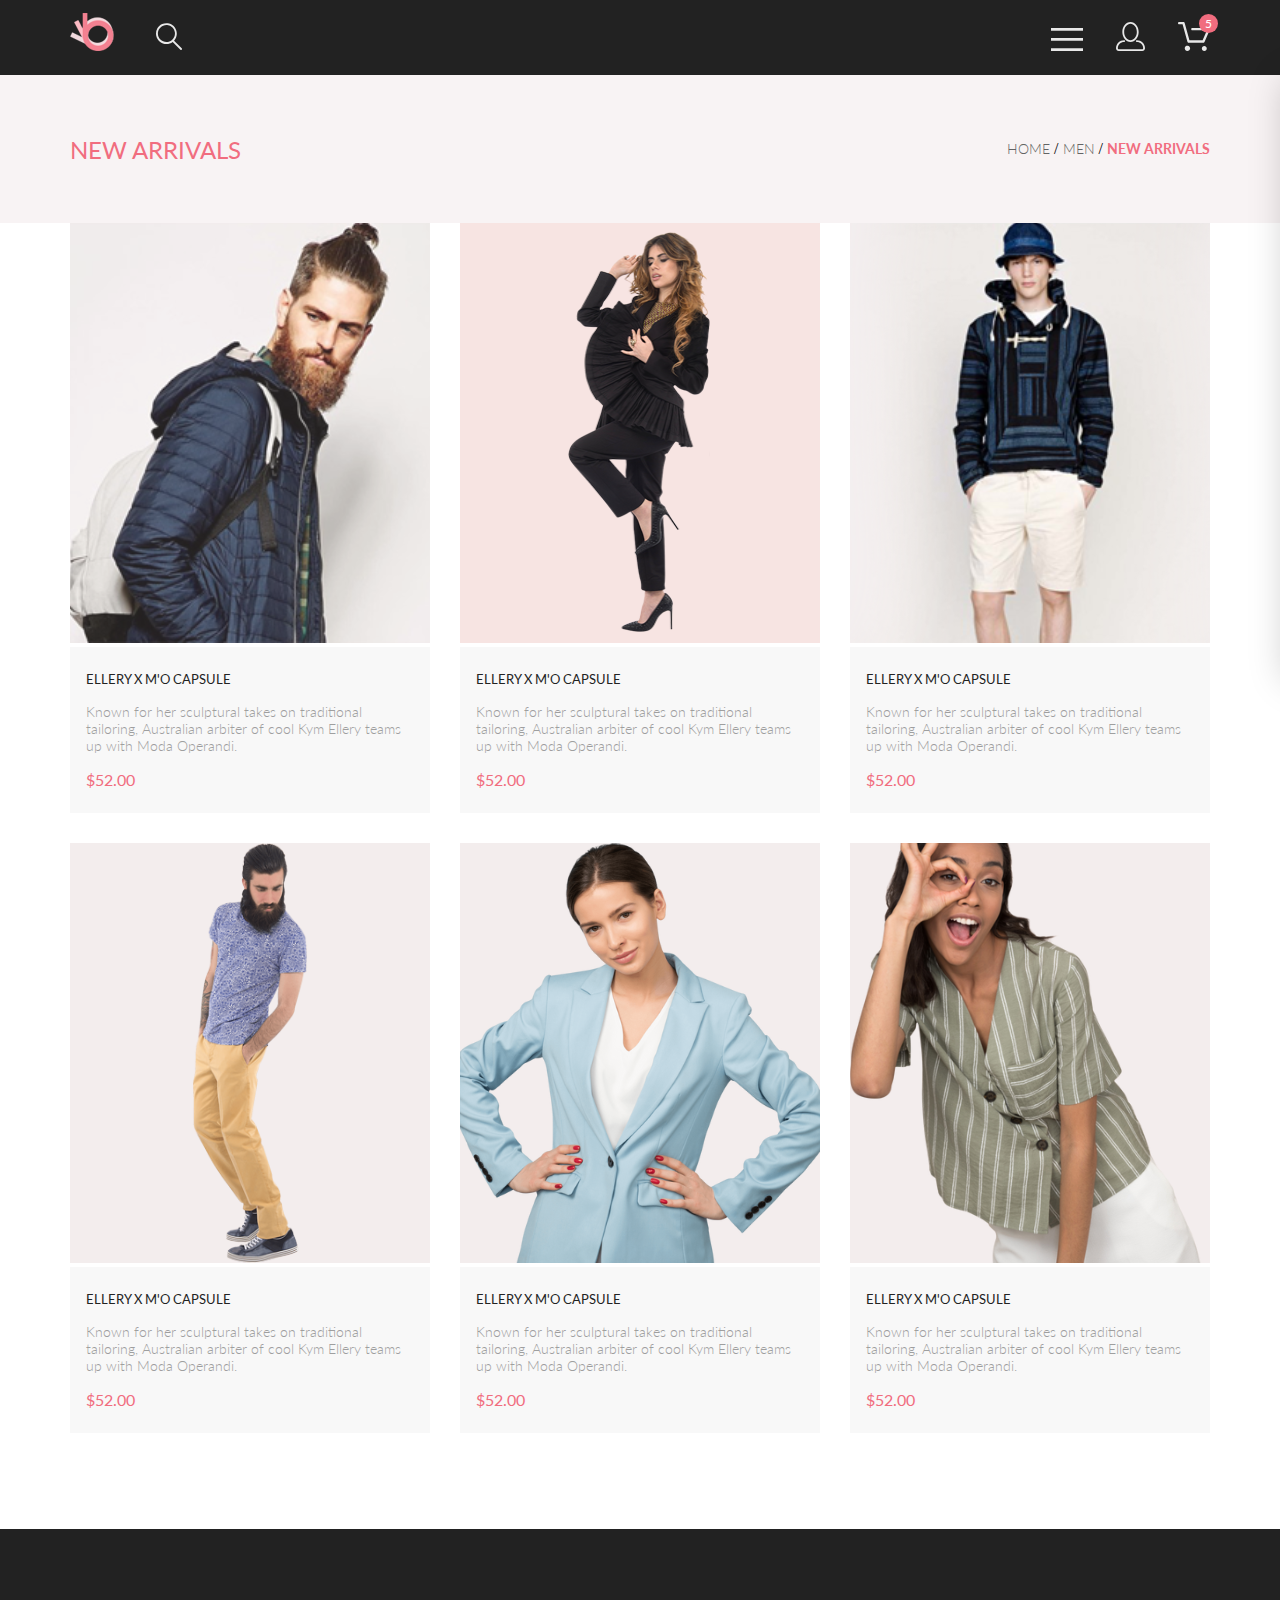
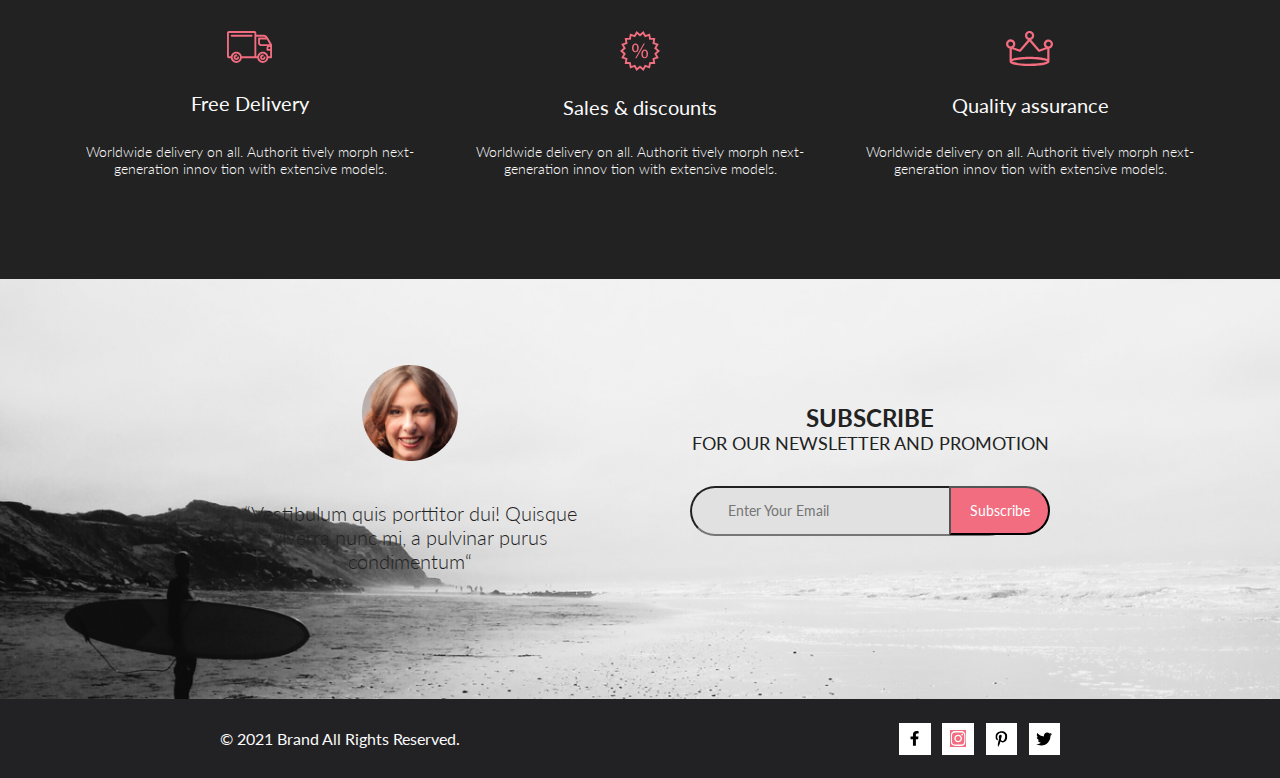
==== catalog.html @ 19904fae "Add catalog.html start" ====
<!DOCTYPE html>
<html lang="en">
<head>
    <link rel="preconnect" href="https://fonts.googleapis.com">
    <link rel="preconnect" href="https://fonts.gstatic.com" crossorigin>
    <link href="https://fonts.googleapis.com/css2?family=Lato:wght@300;400;700;900&display=swap" rel="stylesheet">
    <meta charset="UTF-8">
    <meta http-equiv="X-UA-Compatible" content="IE=edge">
    <meta name="viewport" content="width=device-width, initial-scale=1.0">
    <title>Welcome</title>
    <link rel="stylesheet" href="style.css">
</head>
<body>
    <div class="box-content">
        <header class="header center">
            <div class="header__left">
                <a href="index.html"><img src="img/logo.png" alt="logo"></a>
                <a href="#"><img src="img/search.svg" alt="search"></a>
            </div>
            <nav class="header__right">
                <label for="header__check"><img src="img/menu.svg" alt="menu"></label>
                <input type="checkbox" checked name="" id="header__check">
                <nav class="nav">
                        <h3 class="nav__heading">MENU</h3>
                        <div class="nav__box">
                            <div class="nav__item">
                                <a href="catalog.html" class="nav__title">MAN</a>
                                <ul class="nav__list">
                                    <li class="nav__li"><a class="nav__link" href="#">Accessories</a></li>
                                    <li class="nav__li"><a class="nav__link" href="#">Bags</a></li>
                                    <li class="nav__li"><a class="nav__link" href="#">Denim</a></li>
                                    <li class="nav__li"><a class="nav__link" href="#">T-Shirts</a></li>
                                </ul>
                            </div>
                            <div class="nav__item">
                                <a href="catalog.html" class="nav__title">WOMAN</a>
                                <ul class="nav__list">
                                    <li class="nav__li"><a class="nav__link" href="#">Accessories</a></li>
                                    <li class="nav__li"><a class="nav__link" href="#">Jackets & Coats</a></li>
                                    <li class="nav__li"><a class="nav__link" href="#">Polos</a></li>
                                    <li class="nav__li"><a class="nav__link" href="#">T-Shirts</a></li>
                                    <li class="nav__li"><a class="nav__link" href="#">Shirts</a></li>
                                </ul>
                            </div>
                            <div class="nav__item">
                                <a href="catalog.html" class="nav__title">KIDS</a>
                                <ul class="nav__list">
                                    <li class="nav__li"><a class="nav__link" href="#">Accessories</a></li>
                                    <li class="nav__li"><a class="nav__link" href="#">Bags</a></li>
                                    <li class="nav__li"><a class="nav__link" href="#">Denim</a></li>
                                    <li class="nav__li"><a class="nav__link" href="#">T-Shirts</a></li>
                                    <li class="nav__li"><a class="nav__link" href="#">Bags</a></li>
                                </ul>
                            </div>
                        </div>
                </nav>
                <a class="header__link-site" href="#"><img src="img/reg.svg" alt="reg"></a>
                <div class="trash">
                    <a class="header__link-site trash" href="#"><img src="img/cart.svg" alt="cart">
                    </a>
                    <div class="trash_enum">
                        <p class="trash_number">5</p>
                    </div>
                </div>
            </nav>
        </header>
        <section class="top_head center">
            <h2 class="top_head_heading">NEW ARRIVALS</h2>
            <nav class="top_head_nav">
                <a href="#" class="top_head_link">HOME</a> /
                <a href="#" class="top_head_link">MEN</a> /
                <a href="#" class="top_head_link top_head_link_site">NEW ARRIVALS</a>
            </nav>
        </section>
        <section class="product-box center">
            <div class="product-box__content">
                <div class="product">
                    <img class="product__img" src="img/product1.svg" alt="">
                    <div class="product__content">
                        <a href="product.html" class="product__heading">ELLERY X M'O CAPSULE</a>
                        <p class="product__text">Known for her sculptural takes on traditional tailoring, Australian
                            arbiter
                            of cool Kym Ellery teams up with Moda Operandi.</p>
                        <p class="product__price">$52.00</p>
                    </div>
                    <a href="#" class="product__add"><svg width="27" height="25" viewBox="0 0 27 25" fill="none"
                            xmlns="http://www.w3.org/2000/svg">
                            <path
                                d="M21.9509 23.2667H21.8386C21.2294 23.2667 20.7177 22.7671 20.6735 22.1294C20.629 21.4607 21.1175 20.8785 21.7626 20.8346C21.788 20.8329 21.8145 20.832 21.8405 20.832C22.4575 20.832 22.9743 21.3219 23.0201 21.9487C23.0319 22.1971 22.9914 22.5514 22.736 22.8439L22.73 22.8507L22.7242 22.8575C22.5275 23.0912 22.2607 23.2321 21.9509 23.2667ZM8.21887 23.2604C7.5683 23.2604 7.03906 22.7174 7.03906 22.05C7.03906 21.3832 7.5683 20.8406 8.21887 20.8406C8.86945 20.8406 9.39868 21.3832 9.39868 22.05C9.39868 22.7174 8.86945 23.2604 8.21887 23.2604Z"
                                fill="white" />
                            <path
                                d="M21.876 22.2662C21.921 22.2549 21.9423 22.2339 21.96 22.2129C21.9678 22.2037 21.9756 22.1946 21.9835 22.1855C22.02 22.1438 22.0233 22.0553 22.0224 22.0105C22.0092 21.9044 21.9185 21.8315 21.8412 21.8315C21.8375 21.8315 21.8336 21.8317 21.8312 21.8318C21.7531 21.8372 21.6653 21.9409 21.6719 22.0625C21.6813 22.1793 21.7675 22.2662 21.8392 22.2662H21.876ZM8.21954 22.2599C8.31873 22.2599 8.39935 22.1655 8.39935 22.0496C8.39935 21.9341 8.31873 21.8401 8.21954 21.8401C8.12042 21.8401 8.03973 21.9341 8.03973 22.0496C8.03973 22.1655 8.12042 22.2599 8.21954 22.2599ZM21.9995 24.2662C21.9517 24.2662 21.8878 24.2662 21.8392 24.2662C20.7017 24.2662 19.7567 23.3545 19.6765 22.198C19.5964 20.9929 20.4937 19.9183 21.6953 19.8364C21.7441 19.8331 21.7928 19.8315 21.8412 19.8315C22.9799 19.8315 23.9413 20.7324 24.019 21.8884C24.0505 22.4915 23.8741 23.0612 23.4898 23.5012C23.1055 23.9575 22.5764 24.2177 21.9995 24.2662ZM8.21954 24.2599C7.01532 24.2599 6.03973 23.2709 6.03973 22.0496C6.03973 20.8291 7.01532 19.8401 8.21954 19.8401C9.42371 19.8401 10.3994 20.8291 10.3994 22.0496C10.3994 23.2709 9.42371 24.2599 8.21954 24.2599ZM21.1984 17.3938H9.13306C8.70013 17.3938 8.31586 17.1005 8.20331 16.6775L4.27753 2.24768H1.52173C0.993408 2.24768 0.560547 1.80859 0.560547 1.27039C0.560547 0.733032 0.993408 0.292969 1.52173 0.292969H4.99933C5.43134 0.292969 5.81561 0.586304 5.9281 1.01025L9.85394 15.4391H20.5576L24.1144 7.13379H12.2578C11.7286 7.13379 11.2957 6.69373 11.2957 6.15649C11.2957 5.61914 11.7286 5.17908 12.2578 5.17908H25.5886C25.9091 5.17908 26.2141 5.34192 26.3896 5.61914C26.566 5.89539 26.5984 6.23743 26.4697 6.547L22.0795 16.807C21.9193 17.1653 21.5827 17.3938 21.1984 17.3938Z"
                                fill="white" />
                            <path
                                d="M21.876 22.2662C21.921 22.2549 21.9423 22.2339 21.96 22.2129C21.9678 22.2037 21.9756 22.1946 21.9835 22.1855C22.02 22.1438 22.0233 22.0553 22.0224 22.0105C22.0092 21.9044 21.9185 21.8315 21.8412 21.8315C21.8375 21.8315 21.8336 21.8317 21.8312 21.8318C21.7531 21.8372 21.6653 21.9409 21.6719 22.0625C21.6813 22.1793 21.7675 22.2662 21.8392 22.2662H21.876ZM8.21954 22.2599C8.31873 22.2599 8.39935 22.1655 8.39935 22.0496C8.39935 21.9341 8.31873 21.8401 8.21954 21.8401C8.12042 21.8401 8.03973 21.9341 8.03973 22.0496C8.03973 22.1655 8.12042 22.2599 8.21954 22.2599ZM21.9995 24.2662C21.9517 24.2662 21.8878 24.2662 21.8392 24.2662C20.7017 24.2662 19.7567 23.3545 19.6765 22.198C19.5964 20.9929 20.4937 19.9183 21.6953 19.8364C21.7441 19.8331 21.7928 19.8315 21.8412 19.8315C22.9799 19.8315 23.9413 20.7324 24.019 21.8884C24.0505 22.4915 23.8741 23.0612 23.4898 23.5012C23.1055 23.9575 22.5764 24.2177 21.9995 24.2662ZM8.21954 24.2599C7.01532 24.2599 6.03973 23.2709 6.03973 22.0496C6.03973 20.8291 7.01532 19.8401 8.21954 19.8401C9.42371 19.8401 10.3994 20.8291 10.3994 22.0496C10.3994 23.2709 9.42371 24.2599 8.21954 24.2599ZM21.1984 17.3938H9.13306C8.70013 17.3938 8.31586 17.1005 8.20331 16.6775L4.27753 2.24768H1.52173C0.993408 2.24768 0.560547 1.80859 0.560547 1.27039C0.560547 0.733032 0.993408 0.292969 1.52173 0.292969H4.99933C5.43134 0.292969 5.81561 0.586304 5.9281 1.01025L9.85394 15.4391H20.5576L24.1144 7.13379H12.2578C11.7286 7.13379 11.2957 6.69373 11.2957 6.15649C11.2957 5.61914 11.7286 5.17908 12.2578 5.17908H25.5886C25.9091 5.17908 26.2141 5.34192 26.3896 5.61914C26.566 5.89539 26.5984 6.23743 26.4697 6.547L22.0795 16.807C21.9193 17.1653 21.5827 17.3938 21.1984 17.3938Z"
                                fill="white" />
                        </svg>
                        Add to Cart</a>
                </div>
                <div class="product">
                    <img class="product__img" src="img/product2.svg" alt="">
                    <div class="product__content">
                        <a href="product.html" class="product__heading">ELLERY X M'O CAPSULE</a>
                        <p class="product__text">Known for her sculptural takes on traditional tailoring, Australian
                            arbiter
                            of cool Kym Ellery teams up with Moda Operandi.</p>
                        <p class="product__price">$52.00</p>
                    </div>
                    <a href="#" class="product__add"><svg width="27" height="25" viewBox="0 0 27 25" fill="none"
                            xmlns="http://www.w3.org/2000/svg">
                            <path
                                d="M21.9509 23.2667H21.8386C21.2294 23.2667 20.7177 22.7671 20.6735 22.1294C20.629 21.4607 21.1175 20.8785 21.7626 20.8346C21.788 20.8329 21.8145 20.832 21.8405 20.832C22.4575 20.832 22.9743 21.3219 23.0201 21.9487C23.0319 22.1971 22.9914 22.5514 22.736 22.8439L22.73 22.8507L22.7242 22.8575C22.5275 23.0912 22.2607 23.2321 21.9509 23.2667ZM8.21887 23.2604C7.5683 23.2604 7.03906 22.7174 7.03906 22.05C7.03906 21.3832 7.5683 20.8406 8.21887 20.8406C8.86945 20.8406 9.39868 21.3832 9.39868 22.05C9.39868 22.7174 8.86945 23.2604 8.21887 23.2604Z"
                                fill="white" />
                            <path
                                d="M21.876 22.2662C21.921 22.2549 21.9423 22.2339 21.96 22.2129C21.9678 22.2037 21.9756 22.1946 21.9835 22.1855C22.02 22.1438 22.0233 22.0553 22.0224 22.0105C22.0092 21.9044 21.9185 21.8315 21.8412 21.8315C21.8375 21.8315 21.8336 21.8317 21.8312 21.8318C21.7531 21.8372 21.6653 21.9409 21.6719 22.0625C21.6813 22.1793 21.7675 22.2662 21.8392 22.2662H21.876ZM8.21954 22.2599C8.31873 22.2599 8.39935 22.1655 8.39935 22.0496C8.39935 21.9341 8.31873 21.8401 8.21954 21.8401C8.12042 21.8401 8.03973 21.9341 8.03973 22.0496C8.03973 22.1655 8.12042 22.2599 8.21954 22.2599ZM21.9995 24.2662C21.9517 24.2662 21.8878 24.2662 21.8392 24.2662C20.7017 24.2662 19.7567 23.3545 19.6765 22.198C19.5964 20.9929 20.4937 19.9183 21.6953 19.8364C21.7441 19.8331 21.7928 19.8315 21.8412 19.8315C22.9799 19.8315 23.9413 20.7324 24.019 21.8884C24.0505 22.4915 23.8741 23.0612 23.4898 23.5012C23.1055 23.9575 22.5764 24.2177 21.9995 24.2662ZM8.21954 24.2599C7.01532 24.2599 6.03973 23.2709 6.03973 22.0496C6.03973 20.8291 7.01532 19.8401 8.21954 19.8401C9.42371 19.8401 10.3994 20.8291 10.3994 22.0496C10.3994 23.2709 9.42371 24.2599 8.21954 24.2599ZM21.1984 17.3938H9.13306C8.70013 17.3938 8.31586 17.1005 8.20331 16.6775L4.27753 2.24768H1.52173C0.993408 2.24768 0.560547 1.80859 0.560547 1.27039C0.560547 0.733032 0.993408 0.292969 1.52173 0.292969H4.99933C5.43134 0.292969 5.81561 0.586304 5.9281 1.01025L9.85394 15.4391H20.5576L24.1144 7.13379H12.2578C11.7286 7.13379 11.2957 6.69373 11.2957 6.15649C11.2957 5.61914 11.7286 5.17908 12.2578 5.17908H25.5886C25.9091 5.17908 26.2141 5.34192 26.3896 5.61914C26.566 5.89539 26.5984 6.23743 26.4697 6.547L22.0795 16.807C21.9193 17.1653 21.5827 17.3938 21.1984 17.3938Z"
                                fill="white" />
                            <path
                                d="M21.876 22.2662C21.921 22.2549 21.9423 22.2339 21.96 22.2129C21.9678 22.2037 21.9756 22.1946 21.9835 22.1855C22.02 22.1438 22.0233 22.0553 22.0224 22.0105C22.0092 21.9044 21.9185 21.8315 21.8412 21.8315C21.8375 21.8315 21.8336 21.8317 21.8312 21.8318C21.7531 21.8372 21.6653 21.9409 21.6719 22.0625C21.6813 22.1793 21.7675 22.2662 21.8392 22.2662H21.876ZM8.21954 22.2599C8.31873 22.2599 8.39935 22.1655 8.39935 22.0496C8.39935 21.9341 8.31873 21.8401 8.21954 21.8401C8.12042 21.8401 8.03973 21.9341 8.03973 22.0496C8.03973 22.1655 8.12042 22.2599 8.21954 22.2599ZM21.9995 24.2662C21.9517 24.2662 21.8878 24.2662 21.8392 24.2662C20.7017 24.2662 19.7567 23.3545 19.6765 22.198C19.5964 20.9929 20.4937 19.9183 21.6953 19.8364C21.7441 19.8331 21.7928 19.8315 21.8412 19.8315C22.9799 19.8315 23.9413 20.7324 24.019 21.8884C24.0505 22.4915 23.8741 23.0612 23.4898 23.5012C23.1055 23.9575 22.5764 24.2177 21.9995 24.2662ZM8.21954 24.2599C7.01532 24.2599 6.03973 23.2709 6.03973 22.0496C6.03973 20.8291 7.01532 19.8401 8.21954 19.8401C9.42371 19.8401 10.3994 20.8291 10.3994 22.0496C10.3994 23.2709 9.42371 24.2599 8.21954 24.2599ZM21.1984 17.3938H9.13306C8.70013 17.3938 8.31586 17.1005 8.20331 16.6775L4.27753 2.24768H1.52173C0.993408 2.24768 0.560547 1.80859 0.560547 1.27039C0.560547 0.733032 0.993408 0.292969 1.52173 0.292969H4.99933C5.43134 0.292969 5.81561 0.586304 5.9281 1.01025L9.85394 15.4391H20.5576L24.1144 7.13379H12.2578C11.7286 7.13379 11.2957 6.69373 11.2957 6.15649C11.2957 5.61914 11.7286 5.17908 12.2578 5.17908H25.5886C25.9091 5.17908 26.2141 5.34192 26.3896 5.61914C26.566 5.89539 26.5984 6.23743 26.4697 6.547L22.0795 16.807C21.9193 17.1653 21.5827 17.3938 21.1984 17.3938Z"
                                fill="white" />
                        </svg>
                        Add to Cart</a>
                </div>
                <div class="product">
                    <img class="product__img" src="img/product3.svg" alt="">
                    <div class="product__content">
                        <a href="product.html" class="product__heading">ELLERY X M'O CAPSULE</a>
                        <p class="product__text">Known for her sculptural takes on traditional tailoring, Australian
                            arbiter
                            of cool Kym Ellery teams up with Moda Operandi.</p>
                        <p class="product__price">$52.00</p>
                    </div>
                    <a href="#" class="product__add"><svg width="27" height="25" viewBox="0 0 27 25" fill="none"
                            xmlns="http://www.w3.org/2000/svg">
                            <path
                                d="M21.9509 23.2667H21.8386C21.2294 23.2667 20.7177 22.7671 20.6735 22.1294C20.629 21.4607 21.1175 20.8785 21.7626 20.8346C21.788 20.8329 21.8145 20.832 21.8405 20.832C22.4575 20.832 22.9743 21.3219 23.0201 21.9487C23.0319 22.1971 22.9914 22.5514 22.736 22.8439L22.73 22.8507L22.7242 22.8575C22.5275 23.0912 22.2607 23.2321 21.9509 23.2667ZM8.21887 23.2604C7.5683 23.2604 7.03906 22.7174 7.03906 22.05C7.03906 21.3832 7.5683 20.8406 8.21887 20.8406C8.86945 20.8406 9.39868 21.3832 9.39868 22.05C9.39868 22.7174 8.86945 23.2604 8.21887 23.2604Z"
                                fill="white" />
                            <path
                                d="M21.876 22.2662C21.921 22.2549 21.9423 22.2339 21.96 22.2129C21.9678 22.2037 21.9756 22.1946 21.9835 22.1855C22.02 22.1438 22.0233 22.0553 22.0224 22.0105C22.0092 21.9044 21.9185 21.8315 21.8412 21.8315C21.8375 21.8315 21.8336 21.8317 21.8312 21.8318C21.7531 21.8372 21.6653 21.9409 21.6719 22.0625C21.6813 22.1793 21.7675 22.2662 21.8392 22.2662H21.876ZM8.21954 22.2599C8.31873 22.2599 8.39935 22.1655 8.39935 22.0496C8.39935 21.9341 8.31873 21.8401 8.21954 21.8401C8.12042 21.8401 8.03973 21.9341 8.03973 22.0496C8.03973 22.1655 8.12042 22.2599 8.21954 22.2599ZM21.9995 24.2662C21.9517 24.2662 21.8878 24.2662 21.8392 24.2662C20.7017 24.2662 19.7567 23.3545 19.6765 22.198C19.5964 20.9929 20.4937 19.9183 21.6953 19.8364C21.7441 19.8331 21.7928 19.8315 21.8412 19.8315C22.9799 19.8315 23.9413 20.7324 24.019 21.8884C24.0505 22.4915 23.8741 23.0612 23.4898 23.5012C23.1055 23.9575 22.5764 24.2177 21.9995 24.2662ZM8.21954 24.2599C7.01532 24.2599 6.03973 23.2709 6.03973 22.0496C6.03973 20.8291 7.01532 19.8401 8.21954 19.8401C9.42371 19.8401 10.3994 20.8291 10.3994 22.0496C10.3994 23.2709 9.42371 24.2599 8.21954 24.2599ZM21.1984 17.3938H9.13306C8.70013 17.3938 8.31586 17.1005 8.20331 16.6775L4.27753 2.24768H1.52173C0.993408 2.24768 0.560547 1.80859 0.560547 1.27039C0.560547 0.733032 0.993408 0.292969 1.52173 0.292969H4.99933C5.43134 0.292969 5.81561 0.586304 5.9281 1.01025L9.85394 15.4391H20.5576L24.1144 7.13379H12.2578C11.7286 7.13379 11.2957 6.69373 11.2957 6.15649C11.2957 5.61914 11.7286 5.17908 12.2578 5.17908H25.5886C25.9091 5.17908 26.2141 5.34192 26.3896 5.61914C26.566 5.89539 26.5984 6.23743 26.4697 6.547L22.0795 16.807C21.9193 17.1653 21.5827 17.3938 21.1984 17.3938Z"
                                fill="white" />
                            <path
                                d="M21.876 22.2662C21.921 22.2549 21.9423 22.2339 21.96 22.2129C21.9678 22.2037 21.9756 22.1946 21.9835 22.1855C22.02 22.1438 22.0233 22.0553 22.0224 22.0105C22.0092 21.9044 21.9185 21.8315 21.8412 21.8315C21.8375 21.8315 21.8336 21.8317 21.8312 21.8318C21.7531 21.8372 21.6653 21.9409 21.6719 22.0625C21.6813 22.1793 21.7675 22.2662 21.8392 22.2662H21.876ZM8.21954 22.2599C8.31873 22.2599 8.39935 22.1655 8.39935 22.0496C8.39935 21.9341 8.31873 21.8401 8.21954 21.8401C8.12042 21.8401 8.03973 21.9341 8.03973 22.0496C8.03973 22.1655 8.12042 22.2599 8.21954 22.2599ZM21.9995 24.2662C21.9517 24.2662 21.8878 24.2662 21.8392 24.2662C20.7017 24.2662 19.7567 23.3545 19.6765 22.198C19.5964 20.9929 20.4937 19.9183 21.6953 19.8364C21.7441 19.8331 21.7928 19.8315 21.8412 19.8315C22.9799 19.8315 23.9413 20.7324 24.019 21.8884C24.0505 22.4915 23.8741 23.0612 23.4898 23.5012C23.1055 23.9575 22.5764 24.2177 21.9995 24.2662ZM8.21954 24.2599C7.01532 24.2599 6.03973 23.2709 6.03973 22.0496C6.03973 20.8291 7.01532 19.8401 8.21954 19.8401C9.42371 19.8401 10.3994 20.8291 10.3994 22.0496C10.3994 23.2709 9.42371 24.2599 8.21954 24.2599ZM21.1984 17.3938H9.13306C8.70013 17.3938 8.31586 17.1005 8.20331 16.6775L4.27753 2.24768H1.52173C0.993408 2.24768 0.560547 1.80859 0.560547 1.27039C0.560547 0.733032 0.993408 0.292969 1.52173 0.292969H4.99933C5.43134 0.292969 5.81561 0.586304 5.9281 1.01025L9.85394 15.4391H20.5576L24.1144 7.13379H12.2578C11.7286 7.13379 11.2957 6.69373 11.2957 6.15649C11.2957 5.61914 11.7286 5.17908 12.2578 5.17908H25.5886C25.9091 5.17908 26.2141 5.34192 26.3896 5.61914C26.566 5.89539 26.5984 6.23743 26.4697 6.547L22.0795 16.807C21.9193 17.1653 21.5827 17.3938 21.1984 17.3938Z"
                                fill="white" />
                        </svg>
                        Add to Cart</a>
                </div>
                <div class="product">
                    <img class="product__img" src="img/product4.svg" alt="">
                    <div class="product__content">
                        <a href="product.html" class="product__heading">ELLERY X M'O CAPSULE</a>
                        <p class="product__text">Known for her sculptural takes on traditional tailoring, Australian
                            arbiter
                            of cool Kym Ellery teams up with Moda Operandi.</p>
                        <p class="product__price">$52.00</p>
                    </div>
                    <a href="#" class="product__add"><svg width="27" height="25" viewBox="0 0 27 25" fill="none"
                            xmlns="http://www.w3.org/2000/svg">
                            <path
                                d="M21.9509 23.2667H21.8386C21.2294 23.2667 20.7177 22.7671 20.6735 22.1294C20.629 21.4607 21.1175 20.8785 21.7626 20.8346C21.788 20.8329 21.8145 20.832 21.8405 20.832C22.4575 20.832 22.9743 21.3219 23.0201 21.9487C23.0319 22.1971 22.9914 22.5514 22.736 22.8439L22.73 22.8507L22.7242 22.8575C22.5275 23.0912 22.2607 23.2321 21.9509 23.2667ZM8.21887 23.2604C7.5683 23.2604 7.03906 22.7174 7.03906 22.05C7.03906 21.3832 7.5683 20.8406 8.21887 20.8406C8.86945 20.8406 9.39868 21.3832 9.39868 22.05C9.39868 22.7174 8.86945 23.2604 8.21887 23.2604Z"
                                fill="white" />
                            <path
                                d="M21.876 22.2662C21.921 22.2549 21.9423 22.2339 21.96 22.2129C21.9678 22.2037 21.9756 22.1946 21.9835 22.1855C22.02 22.1438 22.0233 22.0553 22.0224 22.0105C22.0092 21.9044 21.9185 21.8315 21.8412 21.8315C21.8375 21.8315 21.8336 21.8317 21.8312 21.8318C21.7531 21.8372 21.6653 21.9409 21.6719 22.0625C21.6813 22.1793 21.7675 22.2662 21.8392 22.2662H21.876ZM8.21954 22.2599C8.31873 22.2599 8.39935 22.1655 8.39935 22.0496C8.39935 21.9341 8.31873 21.8401 8.21954 21.8401C8.12042 21.8401 8.03973 21.9341 8.03973 22.0496C8.03973 22.1655 8.12042 22.2599 8.21954 22.2599ZM21.9995 24.2662C21.9517 24.2662 21.8878 24.2662 21.8392 24.2662C20.7017 24.2662 19.7567 23.3545 19.6765 22.198C19.5964 20.9929 20.4937 19.9183 21.6953 19.8364C21.7441 19.8331 21.7928 19.8315 21.8412 19.8315C22.9799 19.8315 23.9413 20.7324 24.019 21.8884C24.0505 22.4915 23.8741 23.0612 23.4898 23.5012C23.1055 23.9575 22.5764 24.2177 21.9995 24.2662ZM8.21954 24.2599C7.01532 24.2599 6.03973 23.2709 6.03973 22.0496C6.03973 20.8291 7.01532 19.8401 8.21954 19.8401C9.42371 19.8401 10.3994 20.8291 10.3994 22.0496C10.3994 23.2709 9.42371 24.2599 8.21954 24.2599ZM21.1984 17.3938H9.13306C8.70013 17.3938 8.31586 17.1005 8.20331 16.6775L4.27753 2.24768H1.52173C0.993408 2.24768 0.560547 1.80859 0.560547 1.27039C0.560547 0.733032 0.993408 0.292969 1.52173 0.292969H4.99933C5.43134 0.292969 5.81561 0.586304 5.9281 1.01025L9.85394 15.4391H20.5576L24.1144 7.13379H12.2578C11.7286 7.13379 11.2957 6.69373 11.2957 6.15649C11.2957 5.61914 11.7286 5.17908 12.2578 5.17908H25.5886C25.9091 5.17908 26.2141 5.34192 26.3896 5.61914C26.566 5.89539 26.5984 6.23743 26.4697 6.547L22.0795 16.807C21.9193 17.1653 21.5827 17.3938 21.1984 17.3938Z"
                                fill="white" />
                            <path
                                d="M21.876 22.2662C21.921 22.2549 21.9423 22.2339 21.96 22.2129C21.9678 22.2037 21.9756 22.1946 21.9835 22.1855C22.02 22.1438 22.0233 22.0553 22.0224 22.0105C22.0092 21.9044 21.9185 21.8315 21.8412 21.8315C21.8375 21.8315 21.8336 21.8317 21.8312 21.8318C21.7531 21.8372 21.6653 21.9409 21.6719 22.0625C21.6813 22.1793 21.7675 22.2662 21.8392 22.2662H21.876ZM8.21954 22.2599C8.31873 22.2599 8.39935 22.1655 8.39935 22.0496C8.39935 21.9341 8.31873 21.8401 8.21954 21.8401C8.12042 21.8401 8.03973 21.9341 8.03973 22.0496C8.03973 22.1655 8.12042 22.2599 8.21954 22.2599ZM21.9995 24.2662C21.9517 24.2662 21.8878 24.2662 21.8392 24.2662C20.7017 24.2662 19.7567 23.3545 19.6765 22.198C19.5964 20.9929 20.4937 19.9183 21.6953 19.8364C21.7441 19.8331 21.7928 19.8315 21.8412 19.8315C22.9799 19.8315 23.9413 20.7324 24.019 21.8884C24.0505 22.4915 23.8741 23.0612 23.4898 23.5012C23.1055 23.9575 22.5764 24.2177 21.9995 24.2662ZM8.21954 24.2599C7.01532 24.2599 6.03973 23.2709 6.03973 22.0496C6.03973 20.8291 7.01532 19.8401 8.21954 19.8401C9.42371 19.8401 10.3994 20.8291 10.3994 22.0496C10.3994 23.2709 9.42371 24.2599 8.21954 24.2599ZM21.1984 17.3938H9.13306C8.70013 17.3938 8.31586 17.1005 8.20331 16.6775L4.27753 2.24768H1.52173C0.993408 2.24768 0.560547 1.80859 0.560547 1.27039C0.560547 0.733032 0.993408 0.292969 1.52173 0.292969H4.99933C5.43134 0.292969 5.81561 0.586304 5.9281 1.01025L9.85394 15.4391H20.5576L24.1144 7.13379H12.2578C11.7286 7.13379 11.2957 6.69373 11.2957 6.15649C11.2957 5.61914 11.7286 5.17908 12.2578 5.17908H25.5886C25.9091 5.17908 26.2141 5.34192 26.3896 5.61914C26.566 5.89539 26.5984 6.23743 26.4697 6.547L22.0795 16.807C21.9193 17.1653 21.5827 17.3938 21.1984 17.3938Z"
                                fill="white" />
                        </svg>
                        Add to Cart</a>
                </div>
                <div class="product">
                    <img class="product__img" src="img/product5.svg" alt="">
                    <div class="product__content">
                        <a href="product.html" class="product__heading">ELLERY X M'O CAPSULE</a>
                        <p class="product__text">Known for her sculptural takes on traditional tailoring, Australian
                            arbiter
                            of cool Kym Ellery teams up with Moda Operandi.</p>
                        <p class="product__price">$52.00</p>
                    </div>
                    <a href="#" class="product__add"><svg width="27" height="25" viewBox="0 0 27 25" fill="none"
                            xmlns="http://www.w3.org/2000/svg">
                            <path
                                d="M21.9509 23.2667H21.8386C21.2294 23.2667 20.7177 22.7671 20.6735 22.1294C20.629 21.4607 21.1175 20.8785 21.7626 20.8346C21.788 20.8329 21.8145 20.832 21.8405 20.832C22.4575 20.832 22.9743 21.3219 23.0201 21.9487C23.0319 22.1971 22.9914 22.5514 22.736 22.8439L22.73 22.8507L22.7242 22.8575C22.5275 23.0912 22.2607 23.2321 21.9509 23.2667ZM8.21887 23.2604C7.5683 23.2604 7.03906 22.7174 7.03906 22.05C7.03906 21.3832 7.5683 20.8406 8.21887 20.8406C8.86945 20.8406 9.39868 21.3832 9.39868 22.05C9.39868 22.7174 8.86945 23.2604 8.21887 23.2604Z"
                                fill="white" />
                            <path
                                d="M21.876 22.2662C21.921 22.2549 21.9423 22.2339 21.96 22.2129C21.9678 22.2037 21.9756 22.1946 21.9835 22.1855C22.02 22.1438 22.0233 22.0553 22.0224 22.0105C22.0092 21.9044 21.9185 21.8315 21.8412 21.8315C21.8375 21.8315 21.8336 21.8317 21.8312 21.8318C21.7531 21.8372 21.6653 21.9409 21.6719 22.0625C21.6813 22.1793 21.7675 22.2662 21.8392 22.2662H21.876ZM8.21954 22.2599C8.31873 22.2599 8.39935 22.1655 8.39935 22.0496C8.39935 21.9341 8.31873 21.8401 8.21954 21.8401C8.12042 21.8401 8.03973 21.9341 8.03973 22.0496C8.03973 22.1655 8.12042 22.2599 8.21954 22.2599ZM21.9995 24.2662C21.9517 24.2662 21.8878 24.2662 21.8392 24.2662C20.7017 24.2662 19.7567 23.3545 19.6765 22.198C19.5964 20.9929 20.4937 19.9183 21.6953 19.8364C21.7441 19.8331 21.7928 19.8315 21.8412 19.8315C22.9799 19.8315 23.9413 20.7324 24.019 21.8884C24.0505 22.4915 23.8741 23.0612 23.4898 23.5012C23.1055 23.9575 22.5764 24.2177 21.9995 24.2662ZM8.21954 24.2599C7.01532 24.2599 6.03973 23.2709 6.03973 22.0496C6.03973 20.8291 7.01532 19.8401 8.21954 19.8401C9.42371 19.8401 10.3994 20.8291 10.3994 22.0496C10.3994 23.2709 9.42371 24.2599 8.21954 24.2599ZM21.1984 17.3938H9.13306C8.70013 17.3938 8.31586 17.1005 8.20331 16.6775L4.27753 2.24768H1.52173C0.993408 2.24768 0.560547 1.80859 0.560547 1.27039C0.560547 0.733032 0.993408 0.292969 1.52173 0.292969H4.99933C5.43134 0.292969 5.81561 0.586304 5.9281 1.01025L9.85394 15.4391H20.5576L24.1144 7.13379H12.2578C11.7286 7.13379 11.2957 6.69373 11.2957 6.15649C11.2957 5.61914 11.7286 5.17908 12.2578 5.17908H25.5886C25.9091 5.17908 26.2141 5.34192 26.3896 5.61914C26.566 5.89539 26.5984 6.23743 26.4697 6.547L22.0795 16.807C21.9193 17.1653 21.5827 17.3938 21.1984 17.3938Z"
                                fill="white" />
                            <path
                                d="M21.876 22.2662C21.921 22.2549 21.9423 22.2339 21.96 22.2129C21.9678 22.2037 21.9756 22.1946 21.9835 22.1855C22.02 22.1438 22.0233 22.0553 22.0224 22.0105C22.0092 21.9044 21.9185 21.8315 21.8412 21.8315C21.8375 21.8315 21.8336 21.8317 21.8312 21.8318C21.7531 21.8372 21.6653 21.9409 21.6719 22.0625C21.6813 22.1793 21.7675 22.2662 21.8392 22.2662H21.876ZM8.21954 22.2599C8.31873 22.2599 8.39935 22.1655 8.39935 22.0496C8.39935 21.9341 8.31873 21.8401 8.21954 21.8401C8.12042 21.8401 8.03973 21.9341 8.03973 22.0496C8.03973 22.1655 8.12042 22.2599 8.21954 22.2599ZM21.9995 24.2662C21.9517 24.2662 21.8878 24.2662 21.8392 24.2662C20.7017 24.2662 19.7567 23.3545 19.6765 22.198C19.5964 20.9929 20.4937 19.9183 21.6953 19.8364C21.7441 19.8331 21.7928 19.8315 21.8412 19.8315C22.9799 19.8315 23.9413 20.7324 24.019 21.8884C24.0505 22.4915 23.8741 23.0612 23.4898 23.5012C23.1055 23.9575 22.5764 24.2177 21.9995 24.2662ZM8.21954 24.2599C7.01532 24.2599 6.03973 23.2709 6.03973 22.0496C6.03973 20.8291 7.01532 19.8401 8.21954 19.8401C9.42371 19.8401 10.3994 20.8291 10.3994 22.0496C10.3994 23.2709 9.42371 24.2599 8.21954 24.2599ZM21.1984 17.3938H9.13306C8.70013 17.3938 8.31586 17.1005 8.20331 16.6775L4.27753 2.24768H1.52173C0.993408 2.24768 0.560547 1.80859 0.560547 1.27039C0.560547 0.733032 0.993408 0.292969 1.52173 0.292969H4.99933C5.43134 0.292969 5.81561 0.586304 5.9281 1.01025L9.85394 15.4391H20.5576L24.1144 7.13379H12.2578C11.7286 7.13379 11.2957 6.69373 11.2957 6.15649C11.2957 5.61914 11.7286 5.17908 12.2578 5.17908H25.5886C25.9091 5.17908 26.2141 5.34192 26.3896 5.61914C26.566 5.89539 26.5984 6.23743 26.4697 6.547L22.0795 16.807C21.9193 17.1653 21.5827 17.3938 21.1984 17.3938Z"
                                fill="white" />
                        </svg>
                        Add to Cart</a>
                </div>
                <div class="product">
                    <img class="product__img" src="img/product6.svg" alt="">
                    <div class="product__content">
                        <a href="product.html" class="product__heading">ELLERY X M'O CAPSULE</a>
                        <p class="product__text">Known for her sculptural takes on traditional tailoring, Australian
                            arbiter
                            of cool Kym Ellery teams up with Moda Operandi.</p>
                        <p class="product__price">$52.00</p>
                    </div>
                    <a href="#" class="product__add"><svg width="27" height="25" viewBox="0 0 27 25" fill="none"
                            xmlns="http://www.w3.org/2000/svg">
                            <path
                                d="M21.9509 23.2667H21.8386C21.2294 23.2667 20.7177 22.7671 20.6735 22.1294C20.629 21.4607 21.1175 20.8785 21.7626 20.8346C21.788 20.8329 21.8145 20.832 21.8405 20.832C22.4575 20.832 22.9743 21.3219 23.0201 21.9487C23.0319 22.1971 22.9914 22.5514 22.736 22.8439L22.73 22.8507L22.7242 22.8575C22.5275 23.0912 22.2607 23.2321 21.9509 23.2667ZM8.21887 23.2604C7.5683 23.2604 7.03906 22.7174 7.03906 22.05C7.03906 21.3832 7.5683 20.8406 8.21887 20.8406C8.86945 20.8406 9.39868 21.3832 9.39868 22.05C9.39868 22.7174 8.86945 23.2604 8.21887 23.2604Z"
                                fill="white" />
                            <path
                                d="M21.876 22.2662C21.921 22.2549 21.9423 22.2339 21.96 22.2129C21.9678 22.2037 21.9756 22.1946 21.9835 22.1855C22.02 22.1438 22.0233 22.0553 22.0224 22.0105C22.0092 21.9044 21.9185 21.8315 21.8412 21.8315C21.8375 21.8315 21.8336 21.8317 21.8312 21.8318C21.7531 21.8372 21.6653 21.9409 21.6719 22.0625C21.6813 22.1793 21.7675 22.2662 21.8392 22.2662H21.876ZM8.21954 22.2599C8.31873 22.2599 8.39935 22.1655 8.39935 22.0496C8.39935 21.9341 8.31873 21.8401 8.21954 21.8401C8.12042 21.8401 8.03973 21.9341 8.03973 22.0496C8.03973 22.1655 8.12042 22.2599 8.21954 22.2599ZM21.9995 24.2662C21.9517 24.2662 21.8878 24.2662 21.8392 24.2662C20.7017 24.2662 19.7567 23.3545 19.6765 22.198C19.5964 20.9929 20.4937 19.9183 21.6953 19.8364C21.7441 19.8331 21.7928 19.8315 21.8412 19.8315C22.9799 19.8315 23.9413 20.7324 24.019 21.8884C24.0505 22.4915 23.8741 23.0612 23.4898 23.5012C23.1055 23.9575 22.5764 24.2177 21.9995 24.2662ZM8.21954 24.2599C7.01532 24.2599 6.03973 23.2709 6.03973 22.0496C6.03973 20.8291 7.01532 19.8401 8.21954 19.8401C9.42371 19.8401 10.3994 20.8291 10.3994 22.0496C10.3994 23.2709 9.42371 24.2599 8.21954 24.2599ZM21.1984 17.3938H9.13306C8.70013 17.3938 8.31586 17.1005 8.20331 16.6775L4.27753 2.24768H1.52173C0.993408 2.24768 0.560547 1.80859 0.560547 1.27039C0.560547 0.733032 0.993408 0.292969 1.52173 0.292969H4.99933C5.43134 0.292969 5.81561 0.586304 5.9281 1.01025L9.85394 15.4391H20.5576L24.1144 7.13379H12.2578C11.7286 7.13379 11.2957 6.69373 11.2957 6.15649C11.2957 5.61914 11.7286 5.17908 12.2578 5.17908H25.5886C25.9091 5.17908 26.2141 5.34192 26.3896 5.61914C26.566 5.89539 26.5984 6.23743 26.4697 6.547L22.0795 16.807C21.9193 17.1653 21.5827 17.3938 21.1984 17.3938Z"
                                fill="white" />
                            <path
                                d="M21.876 22.2662C21.921 22.2549 21.9423 22.2339 21.96 22.2129C21.9678 22.2037 21.9756 22.1946 21.9835 22.1855C22.02 22.1438 22.0233 22.0553 22.0224 22.0105C22.0092 21.9044 21.9185 21.8315 21.8412 21.8315C21.8375 21.8315 21.8336 21.8317 21.8312 21.8318C21.7531 21.8372 21.6653 21.9409 21.6719 22.0625C21.6813 22.1793 21.7675 22.2662 21.8392 22.2662H21.876ZM8.21954 22.2599C8.31873 22.2599 8.39935 22.1655 8.39935 22.0496C8.39935 21.9341 8.31873 21.8401 8.21954 21.8401C8.12042 21.8401 8.03973 21.9341 8.03973 22.0496C8.03973 22.1655 8.12042 22.2599 8.21954 22.2599ZM21.9995 24.2662C21.9517 24.2662 21.8878 24.2662 21.8392 24.2662C20.7017 24.2662 19.7567 23.3545 19.6765 22.198C19.5964 20.9929 20.4937 19.9183 21.6953 19.8364C21.7441 19.8331 21.7928 19.8315 21.8412 19.8315C22.9799 19.8315 23.9413 20.7324 24.019 21.8884C24.0505 22.4915 23.8741 23.0612 23.4898 23.5012C23.1055 23.9575 22.5764 24.2177 21.9995 24.2662ZM8.21954 24.2599C7.01532 24.2599 6.03973 23.2709 6.03973 22.0496C6.03973 20.8291 7.01532 19.8401 8.21954 19.8401C9.42371 19.8401 10.3994 20.8291 10.3994 22.0496C10.3994 23.2709 9.42371 24.2599 8.21954 24.2599ZM21.1984 17.3938H9.13306C8.70013 17.3938 8.31586 17.1005 8.20331 16.6775L4.27753 2.24768H1.52173C0.993408 2.24768 0.560547 1.80859 0.560547 1.27039C0.560547 0.733032 0.993408 0.292969 1.52173 0.292969H4.99933C5.43134 0.292969 5.81561 0.586304 5.9281 1.01025L9.85394 15.4391H20.5576L24.1144 7.13379H12.2578C11.7286 7.13379 11.2957 6.69373 11.2957 6.15649C11.2957 5.61914 11.7286 5.17908 12.2578 5.17908H25.5886C25.9091 5.17908 26.2141 5.34192 26.3896 5.61914C26.566 5.89539 26.5984 6.23743 26.4697 6.547L22.0795 16.807C21.9193 17.1653 21.5827 17.3938 21.1984 17.3938Z"
                                fill="white" />
                        </svg>
                        Add to Cart</a>
                </div>
            </div>
        </section>
        <section class="advantages">
            <article class="advantages__item">
                <img class="advantages__img" src="img/advantages-img.svg" alt="">
                <h3 class="advantages__heading">Free Delivery</h3>
                <p class="advantages__text">
                    Worldwide delivery on all. Authorit tively morph next-generation innov tion with extensive models.
                </p>
            </article>
            <article class="advantages__item">
                <img class="advantages__img" src="img/Forma 1.svg" alt="">
                <h3 class="advantages__heading">Sales & discounts</h3>
                <p class="advantages__text">
                    Worldwide delivery on all. Authorit tively morph next-generation innov tion with extensive models.
                </p>
            </article>
            <article class="advantages__item">
                <img class="advantages__img" src="img/Forma 1 (1).svg" alt="">
                <h3 class="advantages__heading">Quality assurance</h3>
                <p class="advantages__text">
                    Worldwide delivery on all. Authorit tively morph next-generation innov tion with extensive models.
                </p>
            </article>
        </section>
        <div class="feedback">
            <div class="feedback_left">
                <img src="img/Woman.png" alt="woman" class="feedback_left_womanfigure">
                <div class="feedback_left_text">“Vestibulum quis porttitor dui! Quisque viverra nunc mi, a pulvinar purus condimentum“</div>
            </div>
            <div class="feedback_right">
                <p class="feedback_title">SUBSCRIBE</p>
                <p class="feedback_subtitle">FOR OUR NEWSLETTER AND PROMOTION</p>
                <div class="feedback__submit">
                    <form action="#"></form>
                    <input id="email" placeholder="         Enter Your Email" class="input__field">
                    <button type="submit" class="sub__button">Subscribe</button>
                </div>
            </div>
        </div>
        <footer class="footer">
            <p class="footer_rights">© 2021 Brand All Rights Reserved.</p>
            <div class="footer_social">
                <div class="footer_square"><img src="img/facebook.svg" alt="facebook" class="network"></div>
                <div class="footer_square"><img src="img/instagram.svg" alt="instagram" class="network"></div>
                <div class="footer_square"><img src="img/pinterest.svg" alt="pinterest" class="footer_network"></div>
                <div class="footer_square"><img src="img/twitter.svg" alt="twitter" class="network"></div>
            </div>

        </footer>
</div>
</body>
</html>
---- style.css ----
* {
  margin: 0;
  padding: 0;
}

img {
  max-width: 100%;
}

a {
  text-decoration: none;
}

.center {
  padding-left: calc(50% - 570px);
  padding-right: calc(50% - 570px);
}

.top_head {
  min-height: 148px;
  display: flex;
  justify-content: space-between;
  align-items: center;
  background-color: #F8F3F4;
}
.top_head_heading {
  font-family: "Lato";
  font-size: 24px;
  font-weight: 400;
  line-height: normal;
  color: #F16D7F;
}
.top_head_link {
  font-family: "Lato";
  font-size: 14px;
  font-weight: 300;
  line-height: normal;
  color: #636363;
}
.top_head_link_site {
  font-family: "Lato";
  font-size: 14px;
  font-weight: 700;
  line-height: normal;
  color: #F16D7F;
}

.product_img {
  display: flex;
  justify-content: space-between;
  align-items: center;
  padding: 11px 0 42px 0px;
  background-color: #F7F7F7;
}
.product_img_arrow {
  width: 47px;
  height: 47px;
  background-color: rgba(42, 42, 42, 0.15);
  text-align: center;
}
.product_img_arrow_left, .product_img_arrow_right {
  margin-top: 8px;
}

@media (max-width: 1024px) {
  .center {
    padding-left: 5%;
    padding-right: 5%;
  }
  .promo {
    gap: 40px;
    margin-bottom: 19px;
  }
  .promo__title {
    font-size: 44px;
  }
  .promo__heading {
    font-size: 24px;
  }
  .product_img {
    padding: 30px 0 29px 0px;
  }
  .product_img_photo {
    width: 466px;
    height: 565px;
  }
  .sale {
    gap: 20px;
    padding-bottom: 154px;
  }
  .sale__item_big {
    min-height: 116px;
  }
  .product-box {
    padding-bottom: 64px;
  }
  .product-box__heading {
    margin-bottom: 3.3px;
  }
  .product-box__text {
    margin-bottom: 73px;
  }
  .product-box__content {
    gap: 15px;
  }
  .advantages {
    flex-direction: column;
    min-height: 610px;
    align-content: center;
    padding-top: 48px;
    padding-bottom: 64px;
  }
  .feedback {
    flex-direction: column;
    gap: 48px;
    padding-bottom: 140px;
  }
}
@media (max-width: 767px) {
  .center {
    padding-left: 5%;
    padding-right: 5%;
  }
  .header__link-site, .trash {
    display: none;
  }
  .top_head {
    flex-direction: column;
    justify-content: center;
    gap: 32px;
  }
  .product_img {
    padding: 85px 0 85px 0px;
  }
  .product_img_photo {
    width: 374px;
    height: 454px;
  }
  .promo {
    justify-content: center;
    margin-bottom: 64px;
  }
  .promo__img {
    display: none;
  }
  .promo__title {
    font-size: 38px;
  }
  .promo__heading {
    font-size: 20px;
  }
  .sale {
    display: flex;
    flex-direction: column;
    gap: 32px;
    padding-bottom: 64px;
  }
  .sale__item {
    display: flex;
    justify-content: center;
    position: relative;
    width: 100%;
  }
  .sale__item_big {
    min-height: 111px;
  }
  .product-box {
    padding-bottom: 96px;
  }
  .product-box__text {
    margin-bottom: 65px;
  }
  .feedback {
    gap: 95px;
    padding-bottom: 109px;
  }
  .footer {
    height: 143px;
    justify-content: space-evenly;
    flex-direction: column-reverse;
    gap: 40px;
  }
}
.box-content {
  overflow: hidden;
}

.header {
  min-height: 75px;
  background: #222222;
  display: flex;
  justify-content: space-between;
  position: relative;
}
.header__left {
  display: flex;
  align-items: flex-end;
  margin-bottom: 20px;
  gap: 41px;
}
.header__right {
  display: flex;
  align-items: flex-end;
  margin-bottom: 20px;
  gap: 33px;
}
.header .trash {
  position: relative;
}
.header .trash_enum {
  font-family: "Lato";
  font-size: 12px;
  font-weight: 400;
  line-height: normal;
  color: #FFF;
  display: table;
  position: absolute;
  width: 19px;
  height: 19px;
  flex-shrink: 0;
  background-color: #F16D7F;
  border-radius: 50%;
  right: -25%;
  top: -25%;
  text-align: center;
}
.header .trash_number {
  display: table-cell;
  vertical-align: middle;
}

#header__check {
  position: absolute;
  left: -999999px;
  visibility: hidden;
}
#header__check:checked ~ .nav {
  right: -232px;
}

.nav {
  width: 232px;
  background-color: #FFF;
  box-shadow: 6px 4px 35px rgba(0, 0, 0, 0.21);
  padding: 37px 0 0 34px;
  box-sizing: border-box;
  position: absolute;
  top: 75px;
  right: 0px;
  transition: right 0.3s;
  z-index: 1;
}
.nav__heading {
  font-family: "Lato";
  font-size: 14px;
  font-weight: 700;
  line-height: normal;
  color: #000;
  margin-bottom: 24px;
}
.nav__title {
  font-family: "Lato";
  font-size: 14px;
  font-weight: 400;
  line-height: normal;
  color: #F16D7F;
}
.nav__title:hover {
  color: #6F6E6E;
}
.nav__list {
  margin: 12px 0 9px 0;
  list-style-type: none;
  transition-duration: 0.4s;
}
.nav__li {
  padding-bottom: 11px;
}
.nav__link {
  font-family: "Lato";
  font-size: 14px;
  font-weight: 400;
  line-height: normal;
  color: #6F6E6E;
  margin-left: 21px;
  transition-duration: 0.4s;
  margin-bottom: 11px;
}
.nav__link:hover {
  color: #F16D7F;
}

.promo {
  min-height: 375px;
  display: flex;
  gap: 64px;
  background-color: #F1E4E6;
  margin-bottom: 64px;
}
.promo__img {
  width: 50%;
  background-color: rgba(113, 103, 105, 0.08);
  fill: rgba(113, 103, 105, 0.08);
}
.promo__content {
  display: flex;
  align-items: center;
}
.promo_rectangle {
  background-color: #F16D7F;
  width: 12px;
  height: 92px;
}
.promo__info {
  padding-left: 16px;
}
.promo__title {
  font-family: "Lato";
  font-size: 48px;
  font-weight: 900;
  line-height: normal;
  color: #222222;
  line-height: 58px;
}
.promo__heading {
  font-family: "Lato";
  font-size: 32px;
  font-weight: 700;
  line-height: normal;
  color: #222222;
  line-height: 38px;
}
.promo .fashion_text {
  background-color: #F1E4E6;
  color: #F16D7F;
}

.sale {
  display: grid;
  gap: 30px;
  grid-template-columns: repeat(3, 1fr);
  padding-bottom: 96px;
}
.sale__item {
  position: relative;
  width: 100%;
}
.sale__content {
  position: absolute;
  width: 100%;
  height: 100%;
  top: 0;
  left: 0;
  display: flex;
  flex-direction: column;
  justify-content: center;
  align-items: center;
}
.sale__item_big {
  background-image: url("img/sibig.jpg");
  min-height: 180px;
  grid-column: 1/-1;
}
.sale .sale__text {
  font-family: "Lato";
  font-size: 16px;
  font-weight: 400;
  line-height: normal;
  color: #FFFFFF;
}
.sale .sale__heading {
  font-family: "Lato";
  font-size: 24px;
  font-weight: 700;
  line-height: normal;
  color: #F16D7F;
}

.product-box {
  padding-bottom: 96px;
  text-align: center;
}
.product-box__heading {
  font-family: "Lato";
  font-size: 30px;
  font-weight: 400;
  line-height: normal;
  color: #222222;
  margin-bottom: 6px;
}
.product-box__text {
  font-family: "Lato";
  font-size: 14px;
  font-weight: 400;
  line-height: normal;
  color: #9F9F9F;
  margin-bottom: 48px;
}
.product-box__content {
  display: grid;
  grid-template-columns: repeat(auto-fit, 360px);
  justify-content: center;
  gap: 30px;
}
.product-box .product {
  position: relative;
}
.product-box .product:hover .product__img {
  filter: brightness(0.5);
}
.product-box .product:hover .product__add {
  display: flex;
}
.product-box .product__add {
  position: absolute;
  top: 188px;
  left: 111px;
  border: 1px solid #fff;
  width: 139px;
  height: 44px;
  font-family: "Lato";
  font-size: 14px;
  font-weight: 400;
  line-height: normal;
  color: #FFFFFF;
  display: none;
  align-items: center;
  justify-content: center;
  gap: 11px;
}
.product-box .product__add:hover {
  box-shadow: 0 0 5px #fff;
}
.product-box .product__add:hover svg path {
  fill: #F16D7F;
}
.product-box .product__content {
  background: #F8F8F8;
  display: flex;
  flex-direction: column;
  justify-content: center;
  align-items: flex-start;
  padding: 24px 16px;
  gap: 16px;
}
.product-box .product__heading {
  font-family: "Lato";
  font-size: 13px;
  font-weight: 400;
  line-height: normal;
  color: #222222;
}
.product-box .product__text {
  font-family: "Lato";
  font-size: 14px;
  font-weight: 300;
  line-height: normal;
  color: #9F9F9F;
  text-align: left;
}
.product-box .product__price {
  font-family: "Lato";
  font-size: 16px;
  font-weight: 400;
  line-height: normal;
  color: #F16D7F;
}
.product-box .link_catalog {
  font-family: "Lato";
  font-size: 16px;
  font-weight: 400;
  line-height: normal;
  color: #F16D7F;
  display: block;
  margin: 0 auto;
  margin-top: 48px;
  width: 212px;
  height: 48px;
  flex-shrink: 0;
  background-color: #FFF;
  border: 1px solid #F16D7F;
  transition-duration: 0.4s;
  text-align: center;
}
.product-box .text_catalog {
  margin-top: 15px;
}
.product-box .link_catalog:hover {
  color: #FFF;
  background-color: #F16D7F;
}

.advantages {
  background-color: #222222;
  padding-top: 102px;
  padding-bottom: 102px;
  display: flex;
  justify-content: center;
  flex-direction: row;
  flex-wrap: wrap;
  gap: 30px;
}
.advantages__item {
  width: 360px;
  display: flex;
  flex-direction: column;
  align-items: center;
  gap: 24px;
  justify-content: space-between;
}
.advantages__heading {
  font-family: "Lato";
  font-size: 20px;
  font-weight: 400;
  line-height: normal;
  color: #FBFBFB;
}
.advantages .advantages__text {
  font-family: "Lato";
  font-size: 14px;
  font-weight: 300;
  line-height: normal;
  color: #FBFBFB;
  text-align: center;
}

.feedback {
  background-image: url(img/fonfeedback.svg);
  background-repeat: no-repeat;
  background-position: center center;
  background-size: cover;
  display: flex;
  justify-content: space-between;
  align-items: center;
  padding: 86px 230px 126px 230px;
}
.feedback_left {
  width: 360px;
  display: flex;
  flex-flow: column;
  align-items: center;
  gap: 40px;
}
.feedback_left_text {
  font-family: "Lato";
  font-size: 20px;
  font-weight: 300;
  line-height: normal;
  color: #222222;
  text-align: center;
}
.feedback_right {
  display: flex;
  width: 360px;
  flex-flow: column;
}
.feedback_title {
  font-family: "Lato";
  font-size: 24px;
  font-weight: 700;
  line-height: normal;
  color: #222222;
  text-align: center;
}
.feedback_subtitle {
  font-family: "Lato";
  font-size: 18px;
  font-weight: 400;
  line-height: normal;
  color: #222222;
  text-align: center;
}
.feedback__submit {
  display: flex;
  justify-content: center;
  padding-top: 32px;
}
.feedback .input__field {
  font-family: "Lato";
  font-size: 14px;
  font-weight: 400;
  line-height: normal;
  color: #222222;
  background-color: #E1E1E1;
  border-radius: 50px;
  height: 46px;
  width: 32.3rem;
}
.feedback .sub__button {
  margin-left: -65px;
  width: 10rem;
  height: 49px;
  border-radius: 0px 40px 40px 0px;
  background-color: #F16D7F;
  font-family: "Lato";
  font-size: 14px;
  font-weight: 400;
  line-height: normal;
  color: #FFF;
  text-align: center;
}

.footer {
  background-color: #222224;
  height: 79px;
  display: flex;
  justify-content: space-around;
  align-items: center;
}
.footer_rights {
  font-family: "Lato";
  font-size: 16px;
  font-weight: 400;
  line-height: normal;
  color: #FBFBFB;
}
.footer_social {
  display: flex;
  gap: 0.73rem;
}
.footer_square {
  background-color: #FFF;
  width: 31.5px;
  height: 32px;
  display: flex;
  justify-content: center;
  align-items: center;
}
.footer_square:hover {
  background-color: #F16D7F;
}
.footerr_network {
  height: 16px;
}

@media (max-width: 1024px) {
  .center {
    padding-left: 5%;
    padding-right: 5%;
  }
  .promo {
    gap: 40px;
    margin-bottom: 19px;
  }
  .promo__title {
    font-size: 44px;
  }
  .promo__heading {
    font-size: 24px;
  }
  .product_img {
    padding: 30px 0 29px 0px;
  }
  .product_img_photo {
    width: 466px;
    height: 565px;
  }
  .sale {
    gap: 20px;
    padding-bottom: 154px;
  }
  .sale__item_big {
    min-height: 116px;
  }
  .product-box {
    padding-bottom: 64px;
  }
  .product-box__heading {
    margin-bottom: 3.3px;
  }
  .product-box__text {
    margin-bottom: 73px;
  }
  .product-box__content {
    gap: 15px;
  }
  .advantages {
    flex-direction: column;
    min-height: 610px;
    align-content: center;
    padding-top: 48px;
    padding-bottom: 64px;
  }
  .feedback {
    flex-direction: column;
    gap: 48px;
    padding-bottom: 140px;
  }
}
@media (max-width: 767px) {
  .center {
    padding-left: 5%;
    padding-right: 5%;
  }
  .header__link-site, .trash {
    display: none;
  }
  .top_head {
    flex-direction: column;
    justify-content: center;
    gap: 32px;
  }
  .product_img {
    padding: 85px 0 85px 0px;
  }
  .product_img_photo {
    width: 374px;
    height: 454px;
  }
  .promo {
    justify-content: center;
    margin-bottom: 64px;
  }
  .promo__img {
    display: none;
  }
  .promo__title {
    font-size: 38px;
  }
  .promo__heading {
    font-size: 20px;
  }
  .sale {
    display: flex;
    flex-direction: column;
    gap: 32px;
    padding-bottom: 64px;
  }
  .sale__item {
    display: flex;
    justify-content: center;
    position: relative;
    width: 100%;
  }
  .sale__item_big {
    min-height: 111px;
  }
  .product-box {
    padding-bottom: 96px;
  }
  .product-box__text {
    margin-bottom: 65px;
  }
  .feedback {
    gap: 95px;
    padding-bottom: 109px;
  }
  .footer {
    height: 143px;
    justify-content: space-evenly;
    flex-direction: column-reverse;
    gap: 40px;
  }
}/*# sourceMappingURL=style.css.map */
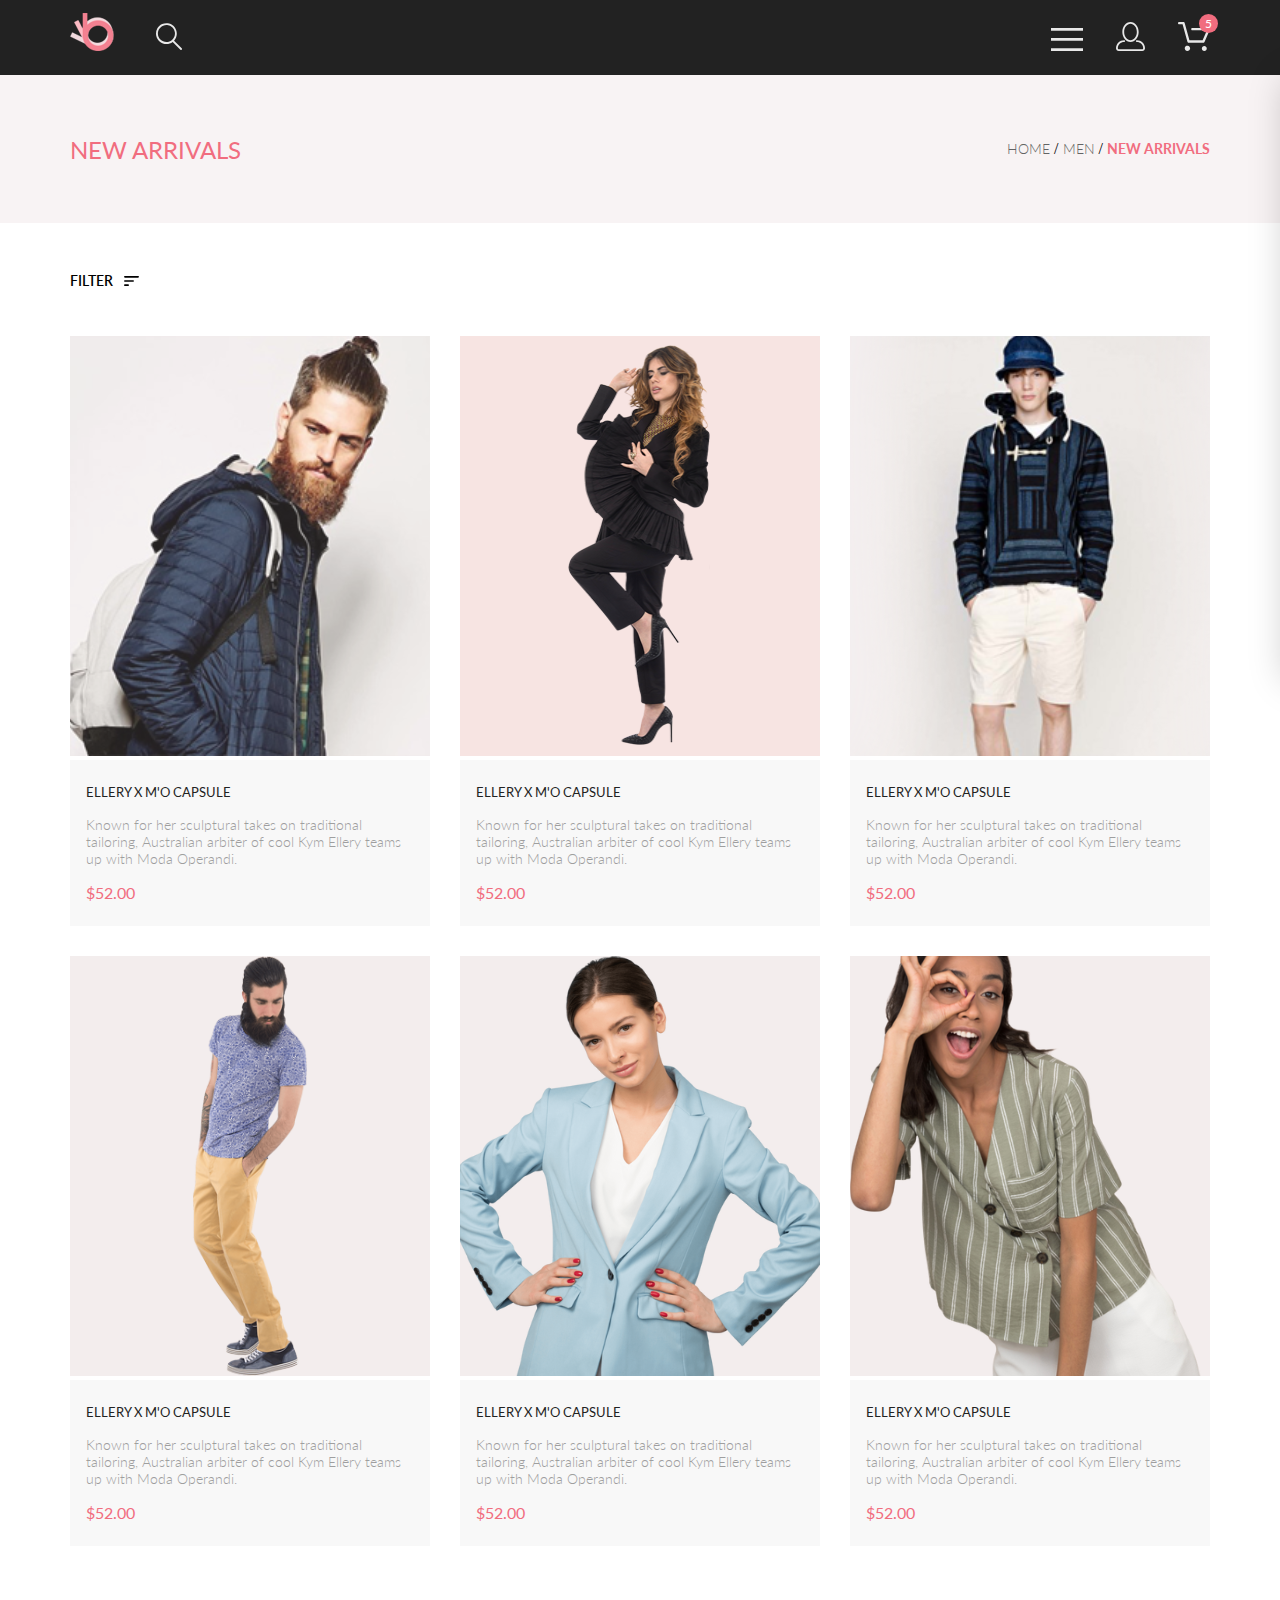
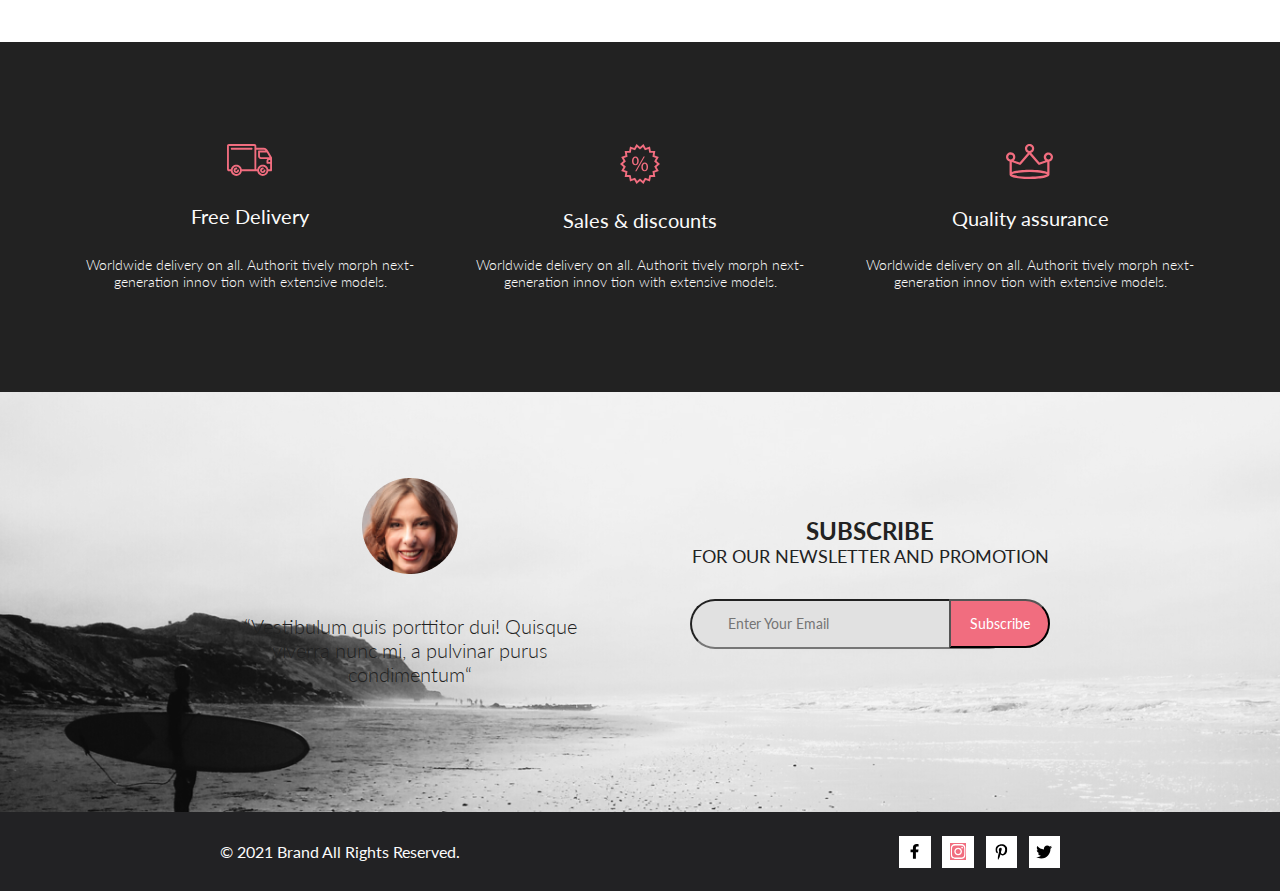
==== commit c90d3530: "Add filter in catalog.html" ====
--- a/catalog.html
+++ b/catalog.html
@@ -7,7 +7,7 @@
     <meta charset="UTF-8">
     <meta http-equiv="X-UA-Compatible" content="IE=edge">
     <meta name="viewport" content="width=device-width, initial-scale=1.0">
-    <title>Welcome</title>
+    <title>Catalog</title>
     <link rel="stylesheet" href="style.css">
 </head>
 <body>
@@ -72,6 +72,68 @@
                 <a href="#" class="top_head_link top_head_link_site">NEW ARRIVALS</a>
             </nav>
         </section>
+        <section class="filter_sort center">
+            <details class="filter_sort_filter">
+                <summary class="filter_sort_filter_summary"><span >FILTER</span>   <svg width="15" height="10" viewBox="0 0 15 10" fill="none" xmlns="http://www.w3.org/2000/svg">
+                    <path d="M0.833333 10H4.16667C4.625 10 5 9.625 5 9.16667C5 8.70833 4.625 8.33333 4.16667 8.33333H0.833333C0.375 8.33333 0 8.70833 0 9.16667C0 9.625 0.375 10 0.833333 10ZM0 0.833333C0 1.29167 0.375 1.66667 0.833333 1.66667H14.1667C14.625 1.66667 15 1.29167 15 0.833333C15 0.375 14.625 0 14.1667 0H0.833333C0.375 0 0 0.375 0 0.833333ZM0.833333 5.83333H9.16667C9.625 5.83333 10 5.45833 10 5C10 4.54167 9.625 4.16667 9.16667 4.16667H0.833333C0.375 4.16667 0 4.54167 0 5C0 5.45833 0.375 5.83333 0.833333 5.83333Z" fill="black"/>
+                    </svg>
+                    </summary>
+                <div class="filter_sort_filter_content">
+                    <details class="filter_sort_filter_item" open>
+                        <summary class="filter_sort_filter_heading"> CATEGORY
+                        </summary>
+                        <div class="filter_sort_filter_link-box">
+                            <a href="#" class="filter_sort_filter_link">Accessories</a>
+                            <a href="#" class="filter_sort_filter_link">Bags</a>
+                            <a href="#" class="filter_sort_filter_link">Denim</a>
+                            <a href="#" class="filter_sort_filter_link">Hoodies & Sweatshirts</a>
+                            <a href="#" class="filter_sort_filter_link">Jackets & Coats</a>
+                            <a href="#" class="filter_sort_filter_link">Polos</a>
+                            <a href="#" class="filter_sort_filter_link">Shirts</a>
+                            <a href="#" class="filter_sort_filter_link">Shoes</a>
+                            <a href="#" class="filter_sort_filter_link">Sweaters & Knits</a>
+                            <a href="#" class="filter_sort_filter_link">T-Shirts</a>
+                            <a href="#" class="filter_sort_filter_link">Tanks</a>
+                        </div>
+                    </details>
+                    <details class="filter_sort_filter_item">
+                        <summary class="filter_sort_filter_heading"> BRAND
+                        </summary>
+                        <div class="filter_sort_filter_link-box">
+                            <a href="#" class="filter_sort_filter_link">Accessories</a>
+                            <a href="#" class="filter_sort_filter_link">Bags</a>
+                            <a href="#" class="filter_sort_filter_link">Denim</a>
+                            <a href="#" class="filter_sort_filter_link">Hoodies & Sweatshirts</a>
+                            <a href="#" class="filter_sort_filter_link">Jackets & Coats</a>
+                            <a href="#" class="filter_sort_filter_link">Polos</a>
+                            <a href="#" class="filter_sort_filter_link">Shirts</a>
+                            <a href="#" class="filter_sort_filter_link">Shoes</a>
+                            <a href="#" class="filter_sort_filter_link">Sweaters & Knits</a>
+                            <a href="#" class="filter_sort_filter_link">T-Shirts</a>
+                            <a href="#" class="filter_sort_filter_link">Tanks</a>
+                        </div>
+                    </details>
+                    <details class="filter_sort_filter_item">
+                        <summary class="filter_sort_filter_heading"> DESIGNER
+                        </summary>
+                        <div class="filter_sort_filter_link-box">
+                            <a href="#" class="filter_sort_filter_link">Accessories</a>
+                            <a href="#" class="filter_sort_filter_link">Bags</a>
+                            <a href="#" class="filter_sort_filter_link">Denim</a>
+                            <a href="#" class="filter_sort_filter_link">Hoodies & Sweatshirts</a>
+                            <a href="#" class="filter_sort_filter_link">Jackets & Coats</a>
+                            <a href="#" class="filter_sort_filter_link">Polos</a>
+                            <a href="#" class="filter_sort_filter_link">Shirts</a>
+                            <a href="#" class="filter_sort_filter_link">Shoes</a>
+                            <a href="#" class="filter_sort_filter_link">Sweaters & Knits</a>
+                            <a href="#" class="filter_sort_filter_link">T-Shirts</a>
+                            <a href="#" class="filter_sort_filter_link">Tanks</a>
+                        </div>
+                    </details>
+                </div>
+            </details>
+
+        </section>
         <section class="product-box center">
             <div class="product-box__content">
                 <div class="product">
--- a/style.css
+++ b/style.css
@@ -5,6 +5,10 @@
 
 img {
   max-width: 100%;
+}
+
+summary {
+  display: block;
 }
 
 a {
@@ -60,6 +64,195 @@
 }
 .product_img_arrow_left, .product_img_arrow_right {
   margin-top: 8px;
+}
+
+@media (max-width: 1024px) {
+  .center {
+    padding-left: 5%;
+    padding-right: 5%;
+  }
+  .promo {
+    gap: 40px;
+    margin-bottom: 19px;
+  }
+  .promo__title {
+    font-size: 44px;
+  }
+  .promo__heading {
+    font-size: 24px;
+  }
+  .product_img {
+    padding: 30px 0 29px 0px;
+  }
+  .product_img_photo {
+    width: 466px;
+    height: 565px;
+  }
+  .sale {
+    gap: 20px;
+    padding-bottom: 154px;
+  }
+  .sale__item_big {
+    min-height: 116px;
+  }
+  .product-box {
+    padding-bottom: 64px;
+  }
+  .product-box__heading {
+    margin-bottom: 3.3px;
+  }
+  .product-box__text {
+    margin-bottom: 73px;
+  }
+  .product-box__content {
+    gap: 15px;
+  }
+  .advantages {
+    flex-direction: column;
+    min-height: 610px;
+    align-content: center;
+    padding-top: 48px;
+    padding-bottom: 64px;
+  }
+  .feedback {
+    flex-direction: column;
+    gap: 48px;
+    padding-bottom: 140px;
+  }
+}
+@media (max-width: 767px) {
+  .center {
+    padding-left: 5%;
+    padding-right: 5%;
+  }
+  .header__link-site, .trash {
+    display: none;
+  }
+  .top_head {
+    flex-direction: column;
+    justify-content: center;
+    gap: 32px;
+  }
+  .product_img {
+    padding: 85px 0 85px 0px;
+  }
+  .product_img_photo {
+    width: 374px;
+    height: 454px;
+  }
+  .promo {
+    justify-content: center;
+    margin-bottom: 64px;
+  }
+  .promo__img {
+    display: none;
+  }
+  .promo__title {
+    font-size: 38px;
+  }
+  .promo__heading {
+    font-size: 20px;
+  }
+  .sale {
+    display: flex;
+    flex-direction: column;
+    gap: 32px;
+    padding-bottom: 64px;
+  }
+  .sale__item {
+    display: flex;
+    justify-content: center;
+    position: relative;
+    width: 100%;
+  }
+  .sale__item_big {
+    min-height: 111px;
+  }
+  .product-box {
+    padding-bottom: 96px;
+  }
+  .product-box__text {
+    margin-bottom: 65px;
+  }
+  .feedback {
+    gap: 95px;
+    padding-bottom: 109px;
+  }
+  .footer {
+    height: 143px;
+    justify-content: space-evenly;
+    flex-direction: column-reverse;
+    gap: 40px;
+  }
+}
+.filter_sort {
+  height: 113px;
+  box-sizing: border-box;
+  position: relative;
+  padding-top: 49px;
+  padding-bottom: 64px;
+}
+.filter_sort_filter {
+  position: absolute;
+  width: 360px;
+  font-family: "Lato";
+  font-size: 14px;
+  font-weight: 600;
+  line-height: normal;
+  color: #000;
+  z-index: 1;
+}
+.filter_sort_filter_summary {
+  display: flex;
+  align-items: center;
+  gap: 11px;
+}
+.filter_sort_filter[open] {
+  background-color: #FFFFFF;
+  box-shadow: 6px 4px 35px rgba(0, 0, 0, 0.21);
+  margin-top: -12px;
+}
+.filter_sort_filter[open] .filter_sort_filter_summary {
+  padding: 13px 0px 16px 16px;
+  color: #F16D7F;
+}
+.filter_sort_filter[open] path {
+  fill: #F16D7F;
+}
+.filter_sort_filter_item {
+  margin-left: 16px;
+}
+.filter_sort_filter_heading {
+  font-family: "Lato";
+  font-size: 14px;
+  font-weight: 400;
+  line-height: normal;
+  color: #6F6E6E;
+  padding: 8px 11px 11px 11px;
+  border-bottom: 1px solid #EBEBEB;
+  border-left: 5px solid #F16D7F;
+  margin-right: 16px;
+  margin-bottom: 24px;
+}
+.filter_sort_filter_item[open] .filter_sort_filter_heading {
+  color: #F16D7F;
+}
+.filter_sort_filter_link-box {
+  display: flex;
+  flex-direction: column;
+  margin-left: 18px;
+  gap: 11px;
+  padding-bottom: 24px;
+}
+.filter_sort_filter_link {
+  font-family: "Lato";
+  font-size: 14px;
+  font-weight: 400;
+  line-height: normal;
+  color: #6F6E6E;
+}
+.filter_sort_filter_link:hover {
+  color: #F16D7F;
 }
 
 @media (max-width: 1024px) {
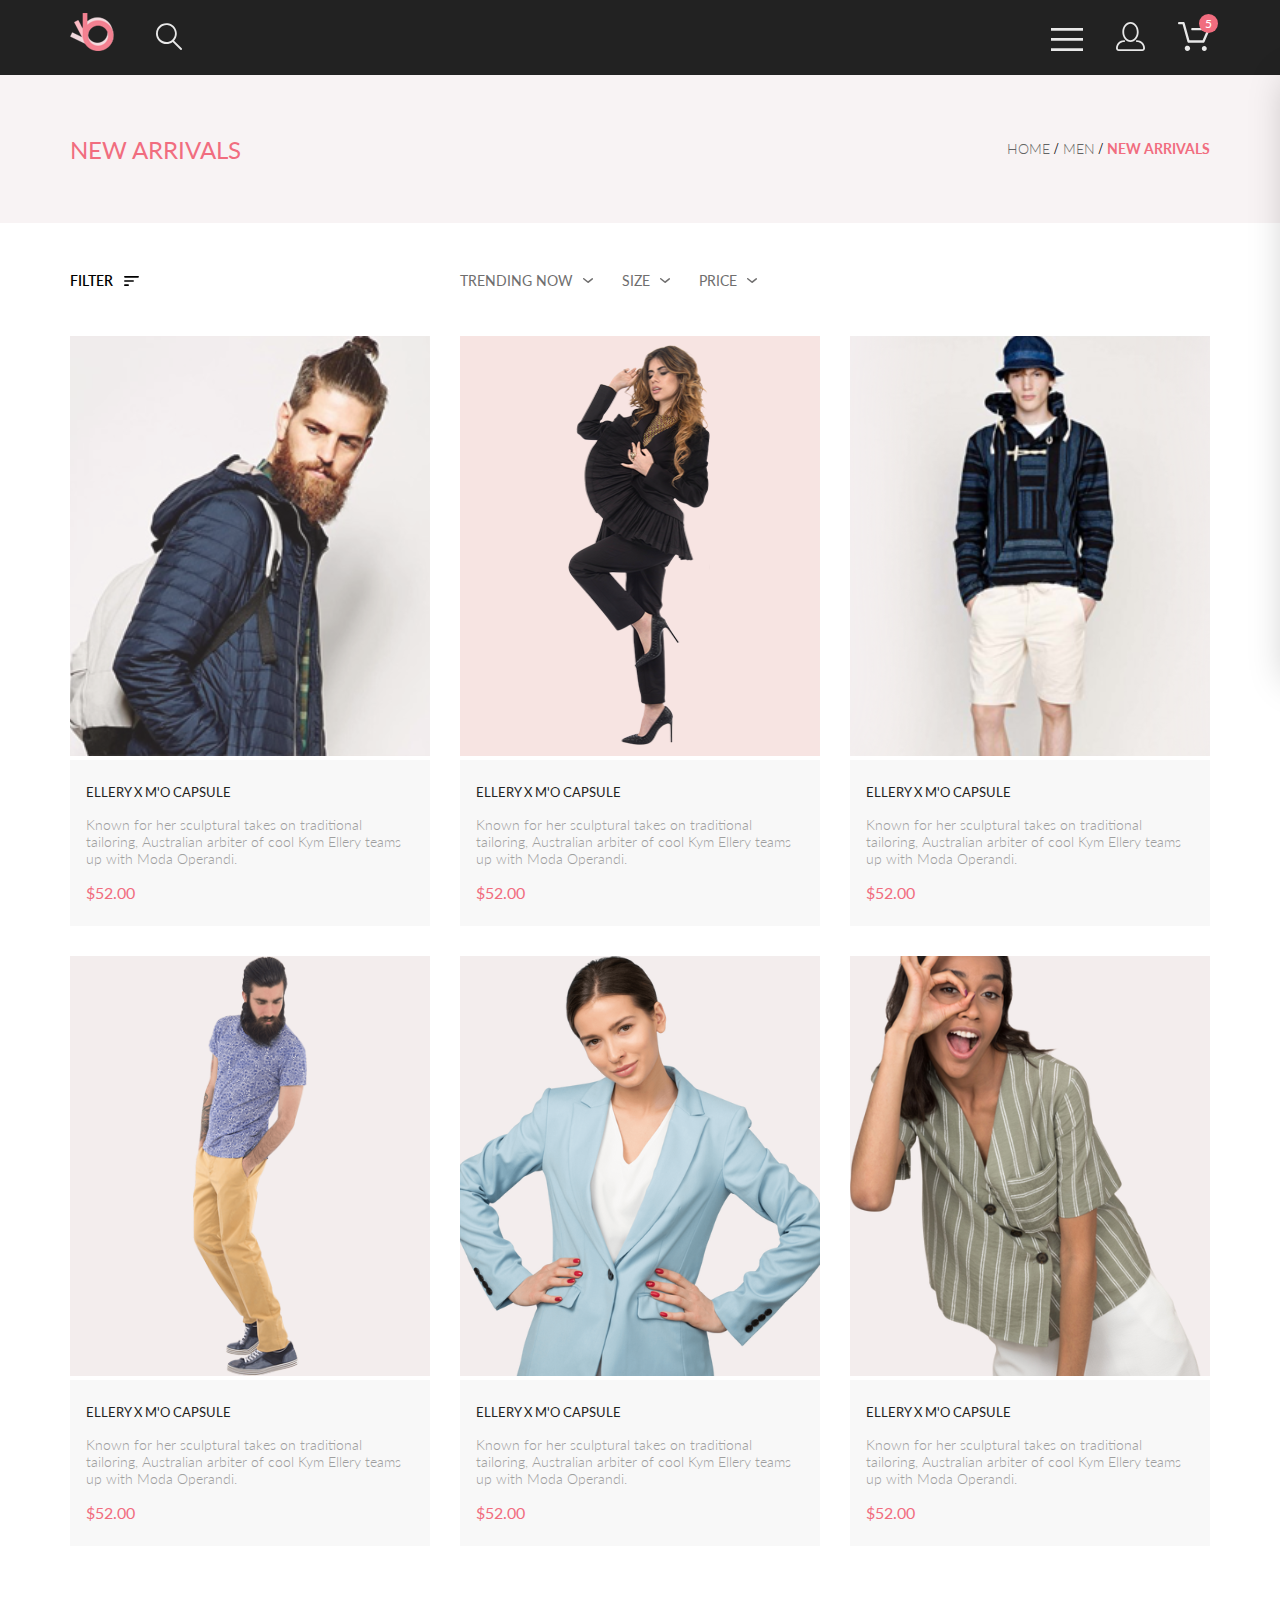
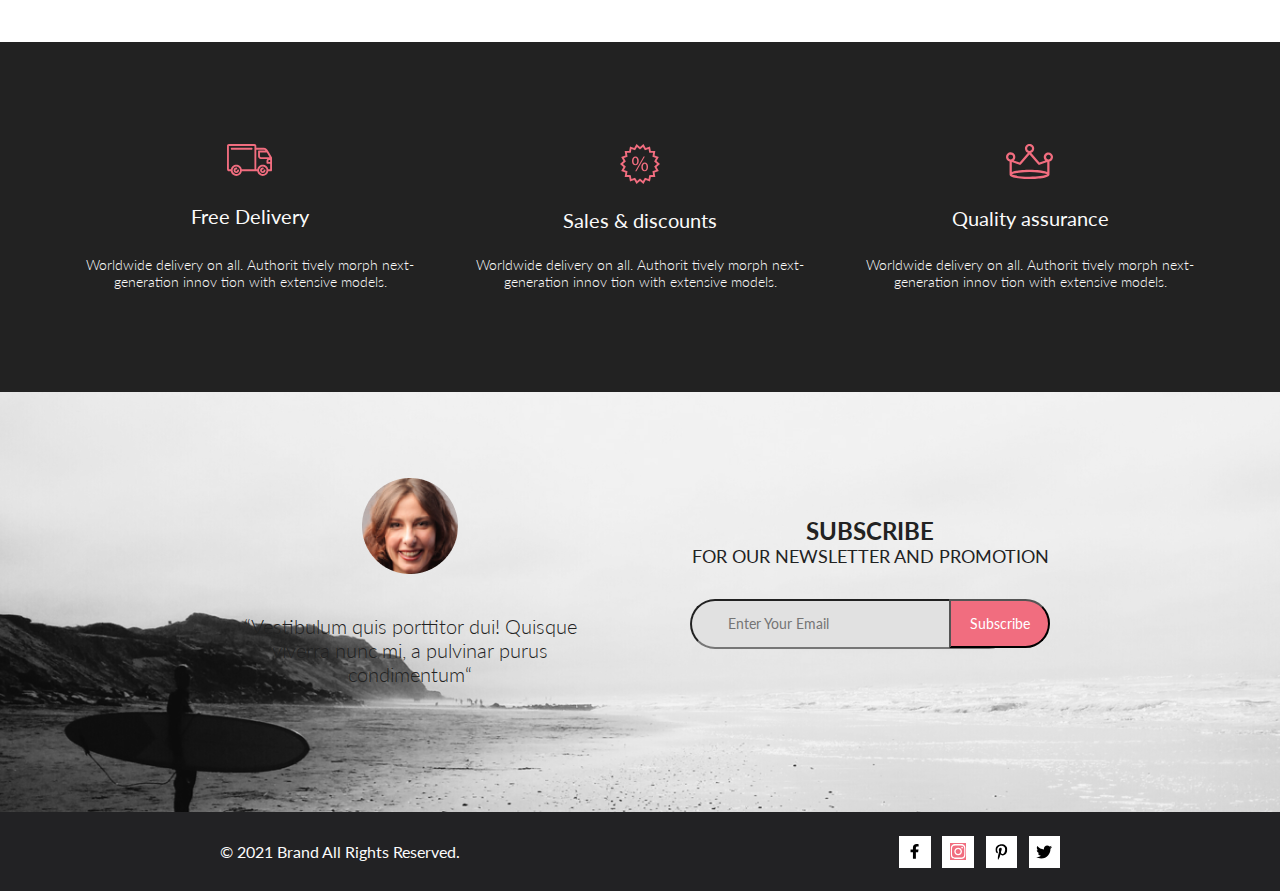
==== commit 4fff484f: "Add sort in catalog.html" ====
--- a/catalog.html
+++ b/catalog.html
@@ -73,7 +73,8 @@
             </nav>
         </section>
         <section class="filter_sort center">
-            <details class="filter_sort_filter">
+            <div>
+                <details class="filter_sort_filter">
                 <summary class="filter_sort_filter_summary"><span >FILTER</span>   <svg width="15" height="10" viewBox="0 0 15 10" fill="none" xmlns="http://www.w3.org/2000/svg">
                     <path d="M0.833333 10H4.16667C4.625 10 5 9.625 5 9.16667C5 8.70833 4.625 8.33333 4.16667 8.33333H0.833333C0.375 8.33333 0 8.70833 0 9.16667C0 9.625 0.375 10 0.833333 10ZM0 0.833333C0 1.29167 0.375 1.66667 0.833333 1.66667H14.1667C14.625 1.66667 15 1.29167 15 0.833333C15 0.375 14.625 0 14.1667 0H0.833333C0.375 0 0 0.375 0 0.833333ZM0.833333 5.83333H9.16667C9.625 5.83333 10 5.45833 10 5C10 4.54167 9.625 4.16667 9.16667 4.16667H0.833333C0.375 4.16667 0 4.54167 0 5C0 5.45833 0.375 5.83333 0.833333 5.83333Z" fill="black"/>
                     </svg>
@@ -131,8 +132,82 @@
                         </div>
                     </details>
                 </div>
-            </details>
-
+                </details>
+            </div>
+            <div class="filter_sort_sort">
+                <details class="filter_sort_sort_details">
+                    <summary class="filter_sort_sort_summary"><span class="filter_sort_sort_heading">TRENDING NOW</span> <svg width="11" height="6" viewBox="0 0 11 6" fill="none" xmlns="http://www.w3.org/2000/svg">
+                        <path d="M5.00214 5.00214C4.83521 5.00247 4.67343 4.94433 4.54488 4.83782L0.258102 1.2655C0.112196 1.14422 0.0204417 0.969958 0.00302325 0.781035C-0.0143952 0.592112 0.0439493 0.404007 0.165221 0.258101C0.286493 0.112196 0.460759 0.0204417 0.649682 0.00302327C0.838605 -0.0143952 1.02671 0.043949 1.17262 0.165221L5.00214 3.36602L8.83167 0.279536C8.90475 0.220188 8.98884 0.175869 9.0791 0.149125C9.16937 0.122382 9.26403 0.113741 9.35764 0.1237C9.45126 0.133659 9.54198 0.162021 9.6246 0.207156C9.70722 0.252292 9.7801 0.313311 9.83906 0.386705C9.90449 0.460167 9.95405 0.546351 9.98462 0.639855C10.0152 0.733359 10.0261 0.83217 10.0167 0.930097C10.0073 1.02802 9.97784 1.12296 9.93005 1.20895C9.88227 1.29494 9.81723 1.37013 9.73904 1.42982L5.45225 4.88068C5.32002 4.97036 5.16154 5.01312 5.00214 5.00214Z" fill="#6F6E6E"/>
+                        </svg>
+                    </summary>
+                    <div class="filter_sort_sort_box">
+                        <div class="filter_sort_sort_check">
+                            <input id="filter_sort_sort_check1" type="checkbox">
+                            <label for="filter_sort_sort_check1">XS</label>
+                        </div>
+                        <div class="filter_sort_sort_check">
+                            <input id="filter_sort_sort_check2" type="checkbox">
+                            <label for="filter_sort_sort_check2">S</label>
+                        </div>
+                        <div class="filter_sort_sort_check">
+                            <input id="filter_sort_sort_check3" type="checkbox">
+                            <label for="filter_sort_sort_check3">M</label>
+                        </div>
+                        <div class="filter_sort_sort_check">
+                            <input id="filter_sort_sort_check4" type="checkbox">
+                            <label for="filter_sort_sort_check4">L</label>
+                        </div>
+                    </div>
+                </details>
+                <details class="filter_sort_sort_details">
+                    <summary class="filter_sort_sort_summary"><span class="filter_sort_sort_heading">SIZE</span> <svg width="11" height="6" viewBox="0 0 11 6" fill="none" xmlns="http://www.w3.org/2000/svg">
+                        <path d="M5.00214 5.00214C4.83521 5.00247 4.67343 4.94433 4.54488 4.83782L0.258102 1.2655C0.112196 1.14422 0.0204417 0.969958 0.00302325 0.781035C-0.0143952 0.592112 0.0439493 0.404007 0.165221 0.258101C0.286493 0.112196 0.460759 0.0204417 0.649682 0.00302327C0.838605 -0.0143952 1.02671 0.043949 1.17262 0.165221L5.00214 3.36602L8.83167 0.279536C8.90475 0.220188 8.98884 0.175869 9.0791 0.149125C9.16937 0.122382 9.26403 0.113741 9.35764 0.1237C9.45126 0.133659 9.54198 0.162021 9.6246 0.207156C9.70722 0.252292 9.7801 0.313311 9.83906 0.386705C9.90449 0.460167 9.95405 0.546351 9.98462 0.639855C10.0152 0.733359 10.0261 0.83217 10.0167 0.930097C10.0073 1.02802 9.97784 1.12296 9.93005 1.20895C9.88227 1.29494 9.81723 1.37013 9.73904 1.42982L5.45225 4.88068C5.32002 4.97036 5.16154 5.01312 5.00214 5.00214Z" fill="#6F6E6E"/>
+                        </svg>
+                    </summary>
+                    <div class="filter_sort_sort_box">
+                        <div class="filter_sort_sort_check">
+                            <input id="filter_sort_sort_check5" type="checkbox">
+                            <label for="filter_sort_sort_check5">XS</label>
+                        </div>
+                        <div class="filter_sort_sort_check">
+                            <input id="filter_sort_sort_check6" type="checkbox">
+                            <label for="filter_sort_sort_check6">S</label>
+                        </div>
+                        <div class="filter_sort_sort_check">
+                            <input id="filter_sort_sort_check7" type="checkbox">
+                            <label for="filter_sort_sort_check7">M</label>
+                        </div>
+                        <div class="filter_sort_sort_check">
+                            <input id="filter_sort_sort_check8" type="checkbox">
+                            <label for="filter_sort_sort_check8">L</label>
+                        </div>
+                    </div>
+                </details>
+                <details class="filter_sort_sort_details">
+                    <summary class="filter_sort_sort_summary"><span class="filter_sort_sort_heading">PRICE</span> <svg width="11" height="6" viewBox="0 0 11 6" fill="none" xmlns="http://www.w3.org/2000/svg">
+                        <path d="M5.00214 5.00214C4.83521 5.00247 4.67343 4.94433 4.54488 4.83782L0.258102 1.2655C0.112196 1.14422 0.0204417 0.969958 0.00302325 0.781035C-0.0143952 0.592112 0.0439493 0.404007 0.165221 0.258101C0.286493 0.112196 0.460759 0.0204417 0.649682 0.00302327C0.838605 -0.0143952 1.02671 0.043949 1.17262 0.165221L5.00214 3.36602L8.83167 0.279536C8.90475 0.220188 8.98884 0.175869 9.0791 0.149125C9.16937 0.122382 9.26403 0.113741 9.35764 0.1237C9.45126 0.133659 9.54198 0.162021 9.6246 0.207156C9.70722 0.252292 9.7801 0.313311 9.83906 0.386705C9.90449 0.460167 9.95405 0.546351 9.98462 0.639855C10.0152 0.733359 10.0261 0.83217 10.0167 0.930097C10.0073 1.02802 9.97784 1.12296 9.93005 1.20895C9.88227 1.29494 9.81723 1.37013 9.73904 1.42982L5.45225 4.88068C5.32002 4.97036 5.16154 5.01312 5.00214 5.00214Z" fill="#6F6E6E"/>
+                        </svg>
+                    </summary>
+                    <div class="filter_sort_sort_box">
+                        <div class="filter_sort_sort_check">
+                            <input id="filter_sort_sort_check9" type="checkbox">
+                            <label for="filter_sort_sort_check9">XS</label>
+                        </div>
+                        <div class="filter_sort_sort_check">
+                            <input id="filter_sort_sort_check10" type="checkbox">
+                            <label for="filter_sort_sort_check10">S</label>
+                        </div>
+                        <div class="filter_sort_sort_check">
+                            <input id="filter_sort_sort_check11" type="checkbox">
+                            <label for="filter_sort_sort_check11">M</label>
+                        </div>
+                        <div class="filter_sort_sort_check">
+                            <input id="filter_sort_sort_check12" type="checkbox">
+                            <label for="filter_sort_sort_check12">L</label>
+                        </div>
+                    </div>
+                </details>
+            </div> 
         </section>
         <section class="product-box center">
             <div class="product-box__content">
--- a/style.css
+++ b/style.css
@@ -186,6 +186,8 @@
   }
 }
 .filter_sort {
+  display: flex;
+  gap: 390px;
   height: 113px;
   box-sizing: border-box;
   position: relative;
@@ -253,6 +255,48 @@
 }
 .filter_sort_filter_link:hover {
   color: #F16D7F;
+}
+.filter_sort_sort {
+  display: flex;
+  gap: 28px;
+}
+.filter_sort_sort_details {
+  position: relative;
+}
+.filter_sort_sort_summary {
+  display: flex;
+  align-items: center;
+  gap: 10px;
+}
+.filter_sort_sort_heading {
+  font-family: "Lato";
+  font-size: 14px;
+  font-weight: 400;
+  line-height: normal;
+  color: #6F6E6E;
+}
+.filter_sort_sort_box {
+  display: flex;
+  flex-direction: column;
+  gap: 8px;
+  background: #FFF;
+  box-shadow: 6px 4px 35px 0px rgba(0, 0, 0, 0.21);
+  padding: 7px 30px 11px 9px;
+  margin-top: 5px;
+  position: absolute;
+  z-index: 1;
+  left: -9px;
+}
+.filter_sort_sort_check {
+  display: flex;
+  gap: 9px;
+  align-items: center;
+  font-family: "Lato";
+  font-size: 14px;
+  font-weight: 400;
+  line-height: normal;
+  color: #6F6E6E;
+  font-family: Roboto;
 }
 
 @media (max-width: 1024px) {
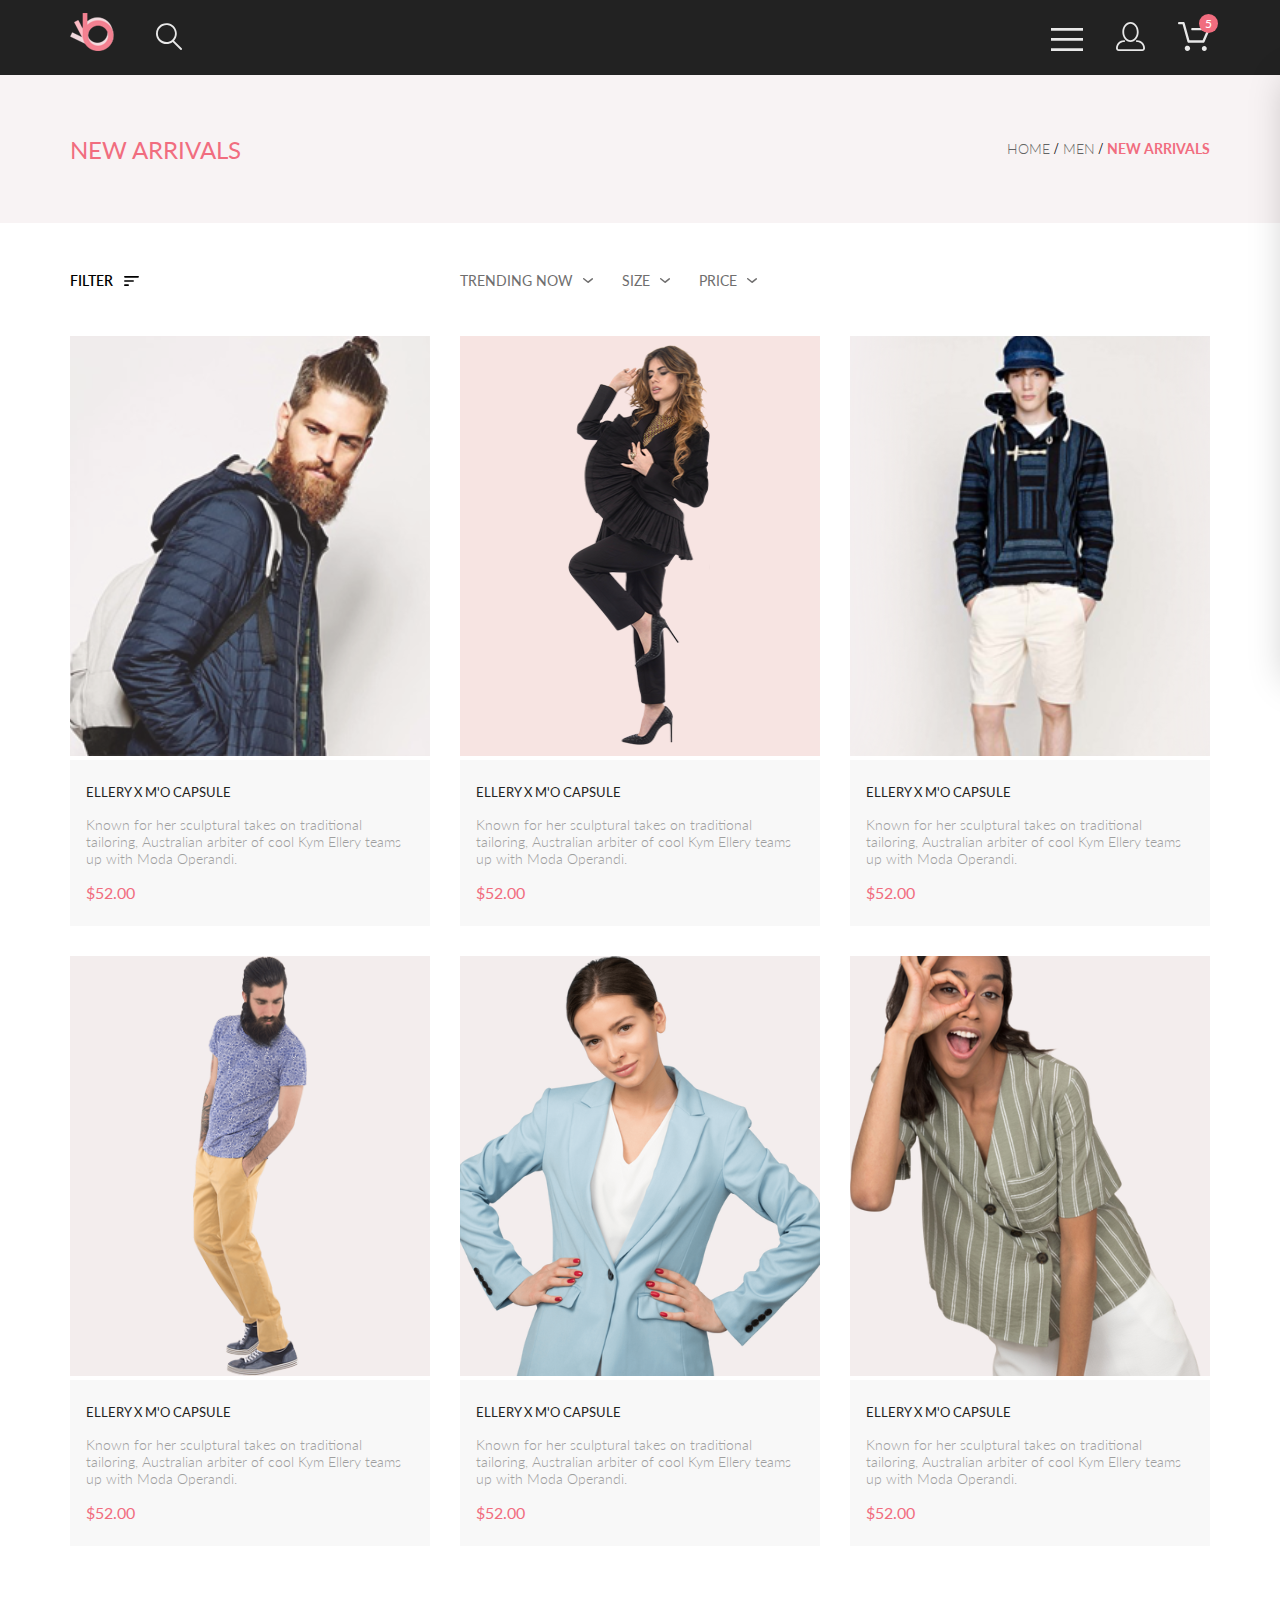
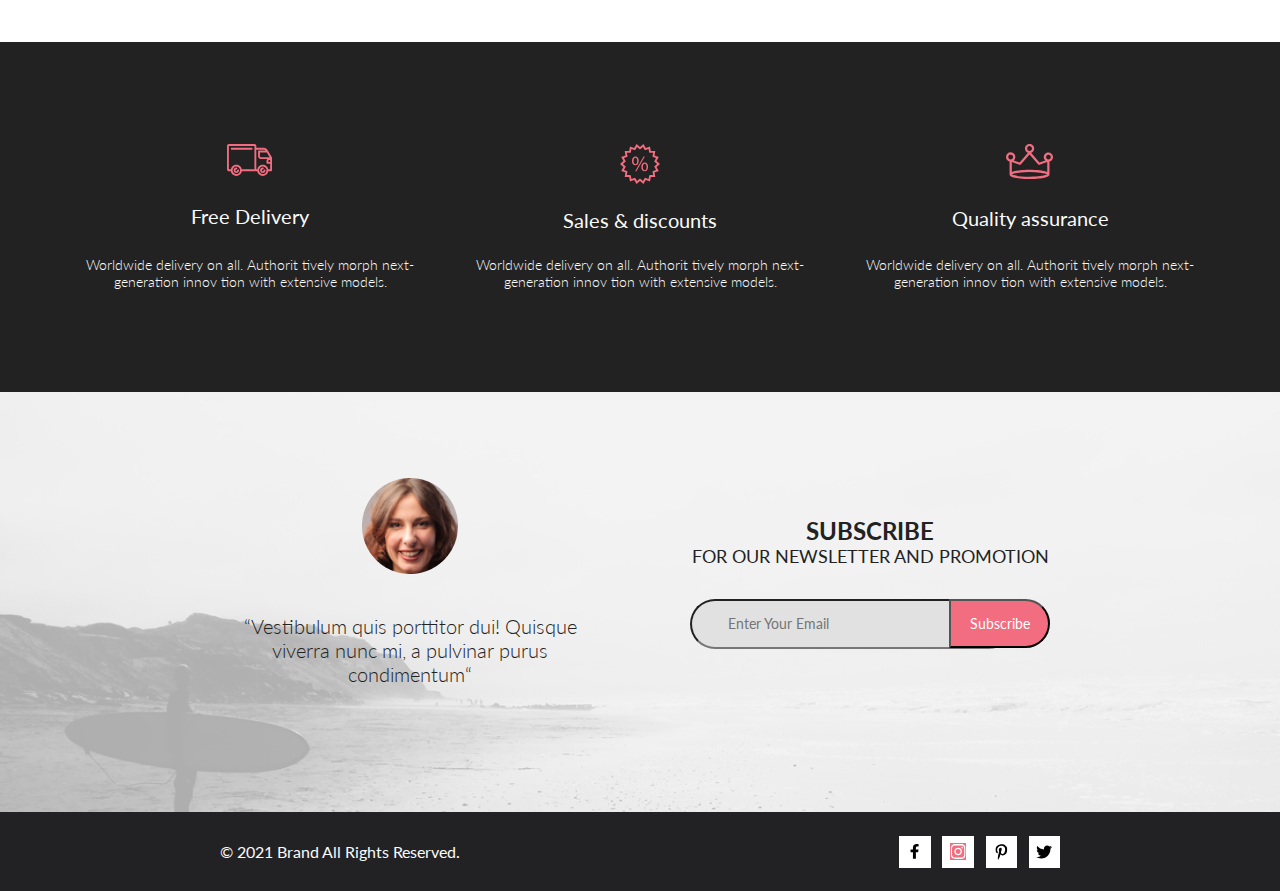
==== commit db4dd2cf: "Fix background in feedback" ====
--- a/catalog.html
+++ b/catalog.html
@@ -374,7 +374,7 @@
                 </p>
             </article>
         </section>
-        <div class="feedback">
+        <div class="feedback center">
             <div class="feedback_left">
                 <img src="img/Woman.png" alt="woman" class="feedback_left_womanfigure">
                 <div class="feedback_left_text">“Vestibulum quis porttitor dui! Quisque viverra nunc mi, a pulvinar purus condimentum“</div>
--- a/style.css
+++ b/style.css
@@ -762,7 +762,7 @@
 }
 
 .feedback {
-  background-image: url(img/fonfeedback.svg);
+  background-image: url(img/photo_subscribe.svg);
   background-repeat: no-repeat;
   background-position: center center;
   background-size: cover;
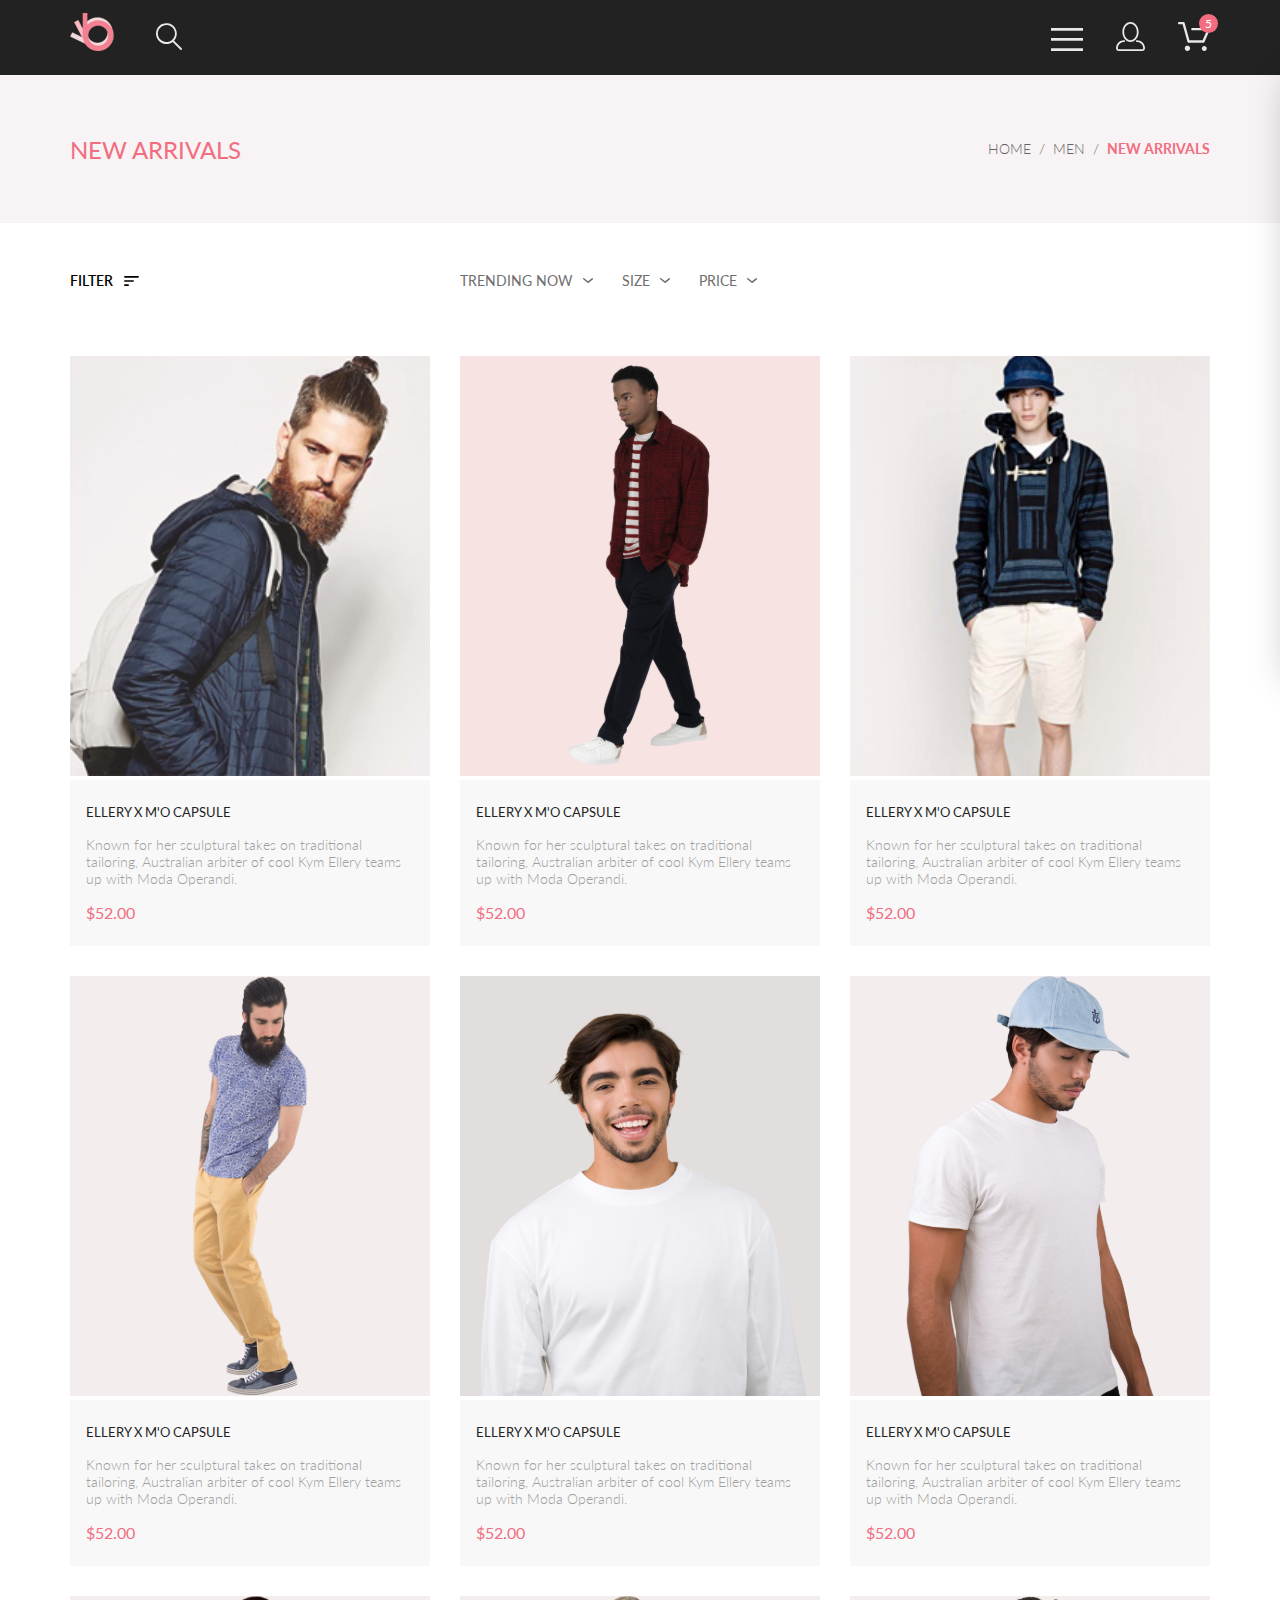
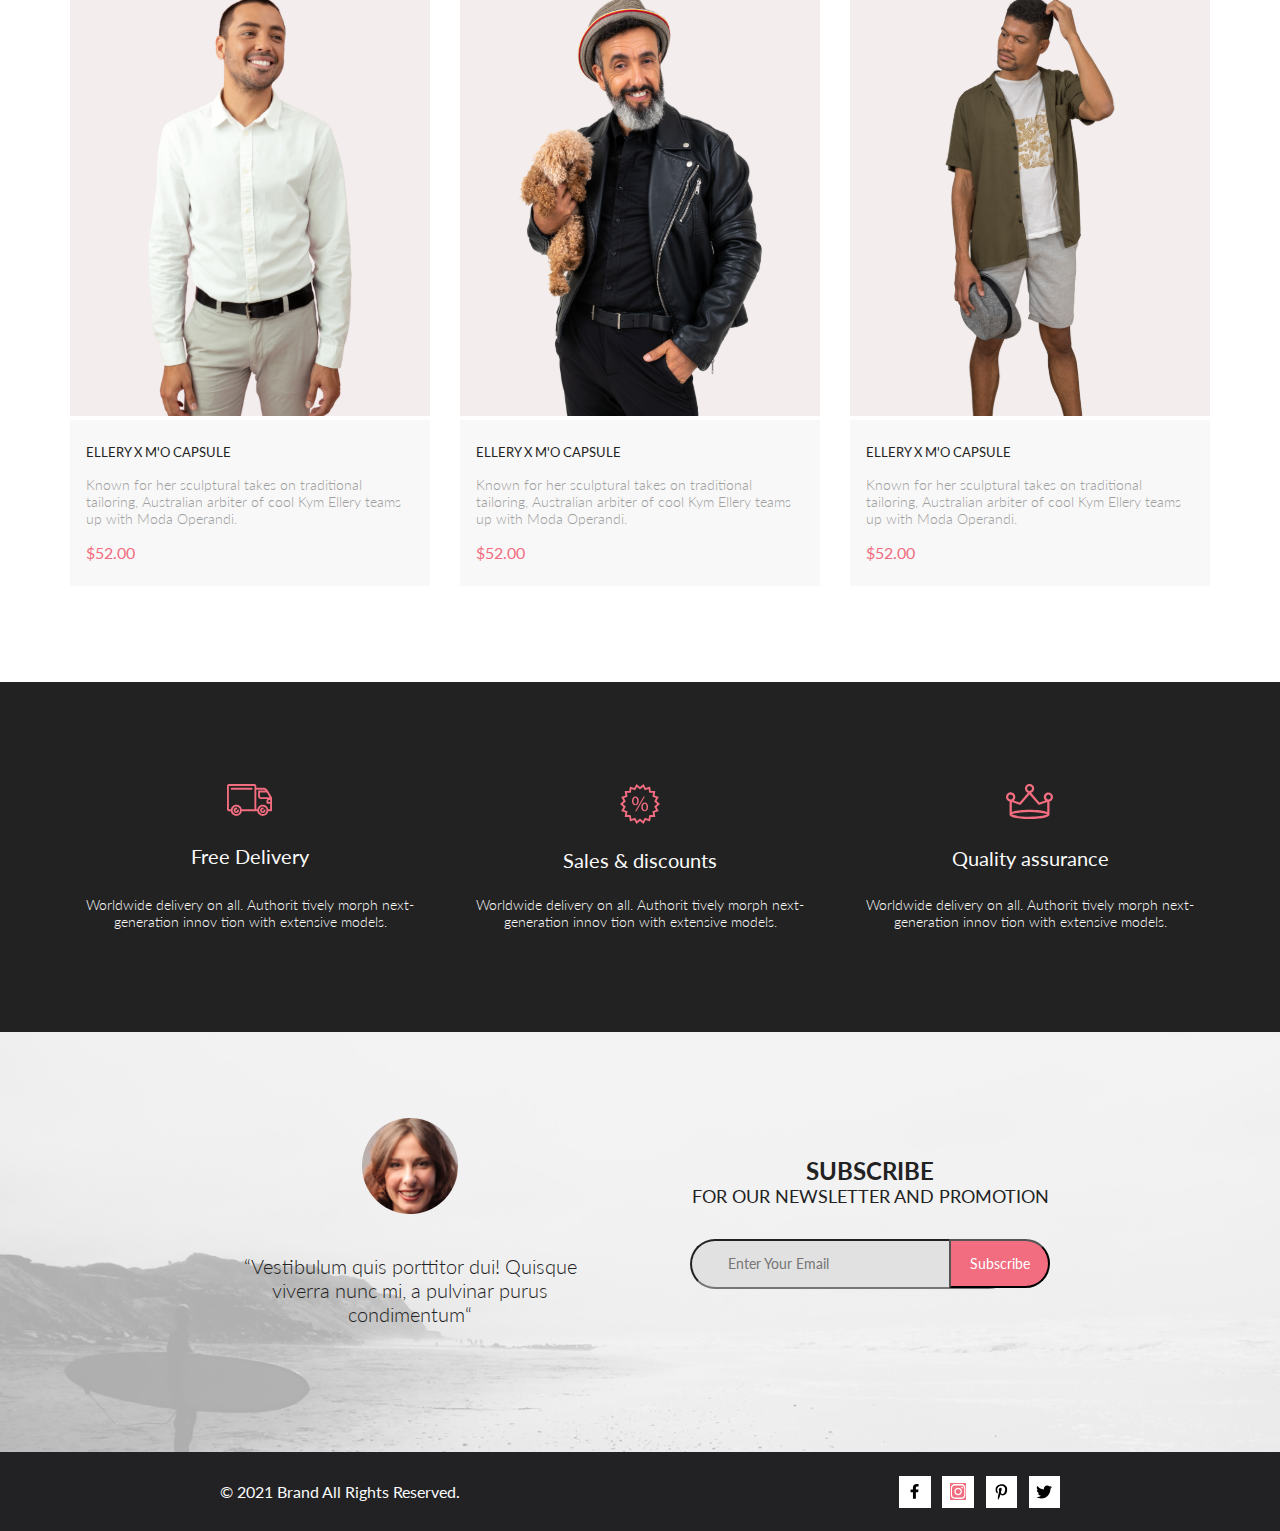
==== commit aa19c9c3: "Add improvements in catalog.html" ====
--- a/catalog.html
+++ b/catalog.html
@@ -67,15 +67,18 @@
         <section class="top_head center">
             <h2 class="top_head_heading">NEW ARRIVALS</h2>
             <nav class="top_head_nav">
-                <a href="#" class="top_head_link">HOME</a> /
-                <a href="#" class="top_head_link">MEN</a> /
-                <a href="#" class="top_head_link top_head_link_site">NEW ARRIVALS</a>
+            <ul class="top_head_ul">
+                <li class="top_head_li"><a href="#" class="top_head_link">HOME</a></li>
+                <li class="top_head_li"><a href="#" class="top_head_link">MEN</a></li>
+                <li class="top_head_li"><a href="#" class="top_head_link top_head_link_site">NEW ARRIVALS</a></li>
+            </ul>
+                
             </nav>
         </section>
         <section class="filter_sort center">
             <div>
                 <details class="filter_sort_filter">
-                <summary class="filter_sort_filter_summary"><span >FILTER</span>   <svg width="15" height="10" viewBox="0 0 15 10" fill="none" xmlns="http://www.w3.org/2000/svg">
+                <summary class="filter_sort_filter_summary"><span class="filter_sort_filter_summary_span">FILTER</span>   <svg width="15" height="10" viewBox="0 0 15 10" fill="none" xmlns="http://www.w3.org/2000/svg">
                     <path d="M0.833333 10H4.16667C4.625 10 5 9.625 5 9.16667C5 8.70833 4.625 8.33333 4.16667 8.33333H0.833333C0.375 8.33333 0 8.70833 0 9.16667C0 9.625 0.375 10 0.833333 10ZM0 0.833333C0 1.29167 0.375 1.66667 0.833333 1.66667H14.1667C14.625 1.66667 15 1.29167 15 0.833333C15 0.375 14.625 0 14.1667 0H0.833333C0.375 0 0 0.375 0 0.833333ZM0.833333 5.83333H9.16667C9.625 5.83333 10 5.45833 10 5C10 4.54167 9.625 4.16667 9.16667 4.16667H0.833333C0.375 4.16667 0 4.54167 0 5C0 5.45833 0.375 5.83333 0.833333 5.83333Z" fill="black"/>
                     </svg>
                     </summary>
@@ -235,29 +238,29 @@
                         Add to Cart</a>
                 </div>
                 <div class="product">
-                    <img class="product__img" src="img/product2.svg" alt="">
-                    <div class="product__content">
-                        <a href="product.html" class="product__heading">ELLERY X M'O CAPSULE</a>
-                        <p class="product__text">Known for her sculptural takes on traditional tailoring, Australian
-                            arbiter
-                            of cool Kym Ellery teams up with Moda Operandi.</p>
-                        <p class="product__price">$52.00</p>
-                    </div>
-                    <a href="#" class="product__add"><svg width="27" height="25" viewBox="0 0 27 25" fill="none"
-                            xmlns="http://www.w3.org/2000/svg">
-                            <path
-                                d="M21.9509 23.2667H21.8386C21.2294 23.2667 20.7177 22.7671 20.6735 22.1294C20.629 21.4607 21.1175 20.8785 21.7626 20.8346C21.788 20.8329 21.8145 20.832 21.8405 20.832C22.4575 20.832 22.9743 21.3219 23.0201 21.9487C23.0319 22.1971 22.9914 22.5514 22.736 22.8439L22.73 22.8507L22.7242 22.8575C22.5275 23.0912 22.2607 23.2321 21.9509 23.2667ZM8.21887 23.2604C7.5683 23.2604 7.03906 22.7174 7.03906 22.05C7.03906 21.3832 7.5683 20.8406 8.21887 20.8406C8.86945 20.8406 9.39868 21.3832 9.39868 22.05C9.39868 22.7174 8.86945 23.2604 8.21887 23.2604Z"
-                                fill="white" />
-                            <path
-                                d="M21.876 22.2662C21.921 22.2549 21.9423 22.2339 21.96 22.2129C21.9678 22.2037 21.9756 22.1946 21.9835 22.1855C22.02 22.1438 22.0233 22.0553 22.0224 22.0105C22.0092 21.9044 21.9185 21.8315 21.8412 21.8315C21.8375 21.8315 21.8336 21.8317 21.8312 21.8318C21.7531 21.8372 21.6653 21.9409 21.6719 22.0625C21.6813 22.1793 21.7675 22.2662 21.8392 22.2662H21.876ZM8.21954 22.2599C8.31873 22.2599 8.39935 22.1655 8.39935 22.0496C8.39935 21.9341 8.31873 21.8401 8.21954 21.8401C8.12042 21.8401 8.03973 21.9341 8.03973 22.0496C8.03973 22.1655 8.12042 22.2599 8.21954 22.2599ZM21.9995 24.2662C21.9517 24.2662 21.8878 24.2662 21.8392 24.2662C20.7017 24.2662 19.7567 23.3545 19.6765 22.198C19.5964 20.9929 20.4937 19.9183 21.6953 19.8364C21.7441 19.8331 21.7928 19.8315 21.8412 19.8315C22.9799 19.8315 23.9413 20.7324 24.019 21.8884C24.0505 22.4915 23.8741 23.0612 23.4898 23.5012C23.1055 23.9575 22.5764 24.2177 21.9995 24.2662ZM8.21954 24.2599C7.01532 24.2599 6.03973 23.2709 6.03973 22.0496C6.03973 20.8291 7.01532 19.8401 8.21954 19.8401C9.42371 19.8401 10.3994 20.8291 10.3994 22.0496C10.3994 23.2709 9.42371 24.2599 8.21954 24.2599ZM21.1984 17.3938H9.13306C8.70013 17.3938 8.31586 17.1005 8.20331 16.6775L4.27753 2.24768H1.52173C0.993408 2.24768 0.560547 1.80859 0.560547 1.27039C0.560547 0.733032 0.993408 0.292969 1.52173 0.292969H4.99933C5.43134 0.292969 5.81561 0.586304 5.9281 1.01025L9.85394 15.4391H20.5576L24.1144 7.13379H12.2578C11.7286 7.13379 11.2957 6.69373 11.2957 6.15649C11.2957 5.61914 11.7286 5.17908 12.2578 5.17908H25.5886C25.9091 5.17908 26.2141 5.34192 26.3896 5.61914C26.566 5.89539 26.5984 6.23743 26.4697 6.547L22.0795 16.807C21.9193 17.1653 21.5827 17.3938 21.1984 17.3938Z"
-                                fill="white" />
-                            <path
-                                d="M21.876 22.2662C21.921 22.2549 21.9423 22.2339 21.96 22.2129C21.9678 22.2037 21.9756 22.1946 21.9835 22.1855C22.02 22.1438 22.0233 22.0553 22.0224 22.0105C22.0092 21.9044 21.9185 21.8315 21.8412 21.8315C21.8375 21.8315 21.8336 21.8317 21.8312 21.8318C21.7531 21.8372 21.6653 21.9409 21.6719 22.0625C21.6813 22.1793 21.7675 22.2662 21.8392 22.2662H21.876ZM8.21954 22.2599C8.31873 22.2599 8.39935 22.1655 8.39935 22.0496C8.39935 21.9341 8.31873 21.8401 8.21954 21.8401C8.12042 21.8401 8.03973 21.9341 8.03973 22.0496C8.03973 22.1655 8.12042 22.2599 8.21954 22.2599ZM21.9995 24.2662C21.9517 24.2662 21.8878 24.2662 21.8392 24.2662C20.7017 24.2662 19.7567 23.3545 19.6765 22.198C19.5964 20.9929 20.4937 19.9183 21.6953 19.8364C21.7441 19.8331 21.7928 19.8315 21.8412 19.8315C22.9799 19.8315 23.9413 20.7324 24.019 21.8884C24.0505 22.4915 23.8741 23.0612 23.4898 23.5012C23.1055 23.9575 22.5764 24.2177 21.9995 24.2662ZM8.21954 24.2599C7.01532 24.2599 6.03973 23.2709 6.03973 22.0496C6.03973 20.8291 7.01532 19.8401 8.21954 19.8401C9.42371 19.8401 10.3994 20.8291 10.3994 22.0496C10.3994 23.2709 9.42371 24.2599 8.21954 24.2599ZM21.1984 17.3938H9.13306C8.70013 17.3938 8.31586 17.1005 8.20331 16.6775L4.27753 2.24768H1.52173C0.993408 2.24768 0.560547 1.80859 0.560547 1.27039C0.560547 0.733032 0.993408 0.292969 1.52173 0.292969H4.99933C5.43134 0.292969 5.81561 0.586304 5.9281 1.01025L9.85394 15.4391H20.5576L24.1144 7.13379H12.2578C11.7286 7.13379 11.2957 6.69373 11.2957 6.15649C11.2957 5.61914 11.7286 5.17908 12.2578 5.17908H25.5886C25.9091 5.17908 26.2141 5.34192 26.3896 5.61914C26.566 5.89539 26.5984 6.23743 26.4697 6.547L22.0795 16.807C21.9193 17.1653 21.5827 17.3938 21.1984 17.3938Z"
-                                fill="white" />
-                        </svg>
-                        Add to Cart</a>
-                </div>
-                <div class="product">
+                    <img class="product__img" src="img/productcat2.svg" alt="">
+                    <div class="product__content">
+                        <a href="product.html" class="product__heading">ELLERY X M'O CAPSULE</a>
+                        <p class="product__text">Known for her sculptural takes on traditional tailoring, Australian
+                            arbiter
+                            of cool Kym Ellery teams up with Moda Operandi.</p>
+                        <p class="product__price">$52.00</p>
+                    </div>
+                    <a href="#" class="product__add"><svg width="27" height="25" viewBox="0 0 27 25" fill="none"
+                            xmlns="http://www.w3.org/2000/svg">
+                            <path
+                                d="M21.9509 23.2667H21.8386C21.2294 23.2667 20.7177 22.7671 20.6735 22.1294C20.629 21.4607 21.1175 20.8785 21.7626 20.8346C21.788 20.8329 21.8145 20.832 21.8405 20.832C22.4575 20.832 22.9743 21.3219 23.0201 21.9487C23.0319 22.1971 22.9914 22.5514 22.736 22.8439L22.73 22.8507L22.7242 22.8575C22.5275 23.0912 22.2607 23.2321 21.9509 23.2667ZM8.21887 23.2604C7.5683 23.2604 7.03906 22.7174 7.03906 22.05C7.03906 21.3832 7.5683 20.8406 8.21887 20.8406C8.86945 20.8406 9.39868 21.3832 9.39868 22.05C9.39868 22.7174 8.86945 23.2604 8.21887 23.2604Z"
+                                fill="white" />
+                            <path
+                                d="M21.876 22.2662C21.921 22.2549 21.9423 22.2339 21.96 22.2129C21.9678 22.2037 21.9756 22.1946 21.9835 22.1855C22.02 22.1438 22.0233 22.0553 22.0224 22.0105C22.0092 21.9044 21.9185 21.8315 21.8412 21.8315C21.8375 21.8315 21.8336 21.8317 21.8312 21.8318C21.7531 21.8372 21.6653 21.9409 21.6719 22.0625C21.6813 22.1793 21.7675 22.2662 21.8392 22.2662H21.876ZM8.21954 22.2599C8.31873 22.2599 8.39935 22.1655 8.39935 22.0496C8.39935 21.9341 8.31873 21.8401 8.21954 21.8401C8.12042 21.8401 8.03973 21.9341 8.03973 22.0496C8.03973 22.1655 8.12042 22.2599 8.21954 22.2599ZM21.9995 24.2662C21.9517 24.2662 21.8878 24.2662 21.8392 24.2662C20.7017 24.2662 19.7567 23.3545 19.6765 22.198C19.5964 20.9929 20.4937 19.9183 21.6953 19.8364C21.7441 19.8331 21.7928 19.8315 21.8412 19.8315C22.9799 19.8315 23.9413 20.7324 24.019 21.8884C24.0505 22.4915 23.8741 23.0612 23.4898 23.5012C23.1055 23.9575 22.5764 24.2177 21.9995 24.2662ZM8.21954 24.2599C7.01532 24.2599 6.03973 23.2709 6.03973 22.0496C6.03973 20.8291 7.01532 19.8401 8.21954 19.8401C9.42371 19.8401 10.3994 20.8291 10.3994 22.0496C10.3994 23.2709 9.42371 24.2599 8.21954 24.2599ZM21.1984 17.3938H9.13306C8.70013 17.3938 8.31586 17.1005 8.20331 16.6775L4.27753 2.24768H1.52173C0.993408 2.24768 0.560547 1.80859 0.560547 1.27039C0.560547 0.733032 0.993408 0.292969 1.52173 0.292969H4.99933C5.43134 0.292969 5.81561 0.586304 5.9281 1.01025L9.85394 15.4391H20.5576L24.1144 7.13379H12.2578C11.7286 7.13379 11.2957 6.69373 11.2957 6.15649C11.2957 5.61914 11.7286 5.17908 12.2578 5.17908H25.5886C25.9091 5.17908 26.2141 5.34192 26.3896 5.61914C26.566 5.89539 26.5984 6.23743 26.4697 6.547L22.0795 16.807C21.9193 17.1653 21.5827 17.3938 21.1984 17.3938Z"
+                                fill="white" />
+                            <path
+                                d="M21.876 22.2662C21.921 22.2549 21.9423 22.2339 21.96 22.2129C21.9678 22.2037 21.9756 22.1946 21.9835 22.1855C22.02 22.1438 22.0233 22.0553 22.0224 22.0105C22.0092 21.9044 21.9185 21.8315 21.8412 21.8315C21.8375 21.8315 21.8336 21.8317 21.8312 21.8318C21.7531 21.8372 21.6653 21.9409 21.6719 22.0625C21.6813 22.1793 21.7675 22.2662 21.8392 22.2662H21.876ZM8.21954 22.2599C8.31873 22.2599 8.39935 22.1655 8.39935 22.0496C8.39935 21.9341 8.31873 21.8401 8.21954 21.8401C8.12042 21.8401 8.03973 21.9341 8.03973 22.0496C8.03973 22.1655 8.12042 22.2599 8.21954 22.2599ZM21.9995 24.2662C21.9517 24.2662 21.8878 24.2662 21.8392 24.2662C20.7017 24.2662 19.7567 23.3545 19.6765 22.198C19.5964 20.9929 20.4937 19.9183 21.6953 19.8364C21.7441 19.8331 21.7928 19.8315 21.8412 19.8315C22.9799 19.8315 23.9413 20.7324 24.019 21.8884C24.0505 22.4915 23.8741 23.0612 23.4898 23.5012C23.1055 23.9575 22.5764 24.2177 21.9995 24.2662ZM8.21954 24.2599C7.01532 24.2599 6.03973 23.2709 6.03973 22.0496C6.03973 20.8291 7.01532 19.8401 8.21954 19.8401C9.42371 19.8401 10.3994 20.8291 10.3994 22.0496C10.3994 23.2709 9.42371 24.2599 8.21954 24.2599ZM21.1984 17.3938H9.13306C8.70013 17.3938 8.31586 17.1005 8.20331 16.6775L4.27753 2.24768H1.52173C0.993408 2.24768 0.560547 1.80859 0.560547 1.27039C0.560547 0.733032 0.993408 0.292969 1.52173 0.292969H4.99933C5.43134 0.292969 5.81561 0.586304 5.9281 1.01025L9.85394 15.4391H20.5576L24.1144 7.13379H12.2578C11.7286 7.13379 11.2957 6.69373 11.2957 6.15649C11.2957 5.61914 11.7286 5.17908 12.2578 5.17908H25.5886C25.9091 5.17908 26.2141 5.34192 26.3896 5.61914C26.566 5.89539 26.5984 6.23743 26.4697 6.547L22.0795 16.807C21.9193 17.1653 21.5827 17.3938 21.1984 17.3938Z"
+                                fill="white" />
+                        </svg>
+                        Add to Cart</a>
+                </div>
+                <div class="product delete">
                     <img class="product__img" src="img/product3.svg" alt="">
                     <div class="product__content">
                         <a href="product.html" class="product__heading">ELLERY X M'O CAPSULE</a>
@@ -304,30 +307,99 @@
                         Add to Cart</a>
                 </div>
                 <div class="product">
-                    <img class="product__img" src="img/product5.svg" alt="">
-                    <div class="product__content">
-                        <a href="product.html" class="product__heading">ELLERY X M'O CAPSULE</a>
-                        <p class="product__text">Known for her sculptural takes on traditional tailoring, Australian
-                            arbiter
-                            of cool Kym Ellery teams up with Moda Operandi.</p>
-                        <p class="product__price">$52.00</p>
-                    </div>
-                    <a href="#" class="product__add"><svg width="27" height="25" viewBox="0 0 27 25" fill="none"
-                            xmlns="http://www.w3.org/2000/svg">
-                            <path
-                                d="M21.9509 23.2667H21.8386C21.2294 23.2667 20.7177 22.7671 20.6735 22.1294C20.629 21.4607 21.1175 20.8785 21.7626 20.8346C21.788 20.8329 21.8145 20.832 21.8405 20.832C22.4575 20.832 22.9743 21.3219 23.0201 21.9487C23.0319 22.1971 22.9914 22.5514 22.736 22.8439L22.73 22.8507L22.7242 22.8575C22.5275 23.0912 22.2607 23.2321 21.9509 23.2667ZM8.21887 23.2604C7.5683 23.2604 7.03906 22.7174 7.03906 22.05C7.03906 21.3832 7.5683 20.8406 8.21887 20.8406C8.86945 20.8406 9.39868 21.3832 9.39868 22.05C9.39868 22.7174 8.86945 23.2604 8.21887 23.2604Z"
-                                fill="white" />
-                            <path
-                                d="M21.876 22.2662C21.921 22.2549 21.9423 22.2339 21.96 22.2129C21.9678 22.2037 21.9756 22.1946 21.9835 22.1855C22.02 22.1438 22.0233 22.0553 22.0224 22.0105C22.0092 21.9044 21.9185 21.8315 21.8412 21.8315C21.8375 21.8315 21.8336 21.8317 21.8312 21.8318C21.7531 21.8372 21.6653 21.9409 21.6719 22.0625C21.6813 22.1793 21.7675 22.2662 21.8392 22.2662H21.876ZM8.21954 22.2599C8.31873 22.2599 8.39935 22.1655 8.39935 22.0496C8.39935 21.9341 8.31873 21.8401 8.21954 21.8401C8.12042 21.8401 8.03973 21.9341 8.03973 22.0496C8.03973 22.1655 8.12042 22.2599 8.21954 22.2599ZM21.9995 24.2662C21.9517 24.2662 21.8878 24.2662 21.8392 24.2662C20.7017 24.2662 19.7567 23.3545 19.6765 22.198C19.5964 20.9929 20.4937 19.9183 21.6953 19.8364C21.7441 19.8331 21.7928 19.8315 21.8412 19.8315C22.9799 19.8315 23.9413 20.7324 24.019 21.8884C24.0505 22.4915 23.8741 23.0612 23.4898 23.5012C23.1055 23.9575 22.5764 24.2177 21.9995 24.2662ZM8.21954 24.2599C7.01532 24.2599 6.03973 23.2709 6.03973 22.0496C6.03973 20.8291 7.01532 19.8401 8.21954 19.8401C9.42371 19.8401 10.3994 20.8291 10.3994 22.0496C10.3994 23.2709 9.42371 24.2599 8.21954 24.2599ZM21.1984 17.3938H9.13306C8.70013 17.3938 8.31586 17.1005 8.20331 16.6775L4.27753 2.24768H1.52173C0.993408 2.24768 0.560547 1.80859 0.560547 1.27039C0.560547 0.733032 0.993408 0.292969 1.52173 0.292969H4.99933C5.43134 0.292969 5.81561 0.586304 5.9281 1.01025L9.85394 15.4391H20.5576L24.1144 7.13379H12.2578C11.7286 7.13379 11.2957 6.69373 11.2957 6.15649C11.2957 5.61914 11.7286 5.17908 12.2578 5.17908H25.5886C25.9091 5.17908 26.2141 5.34192 26.3896 5.61914C26.566 5.89539 26.5984 6.23743 26.4697 6.547L22.0795 16.807C21.9193 17.1653 21.5827 17.3938 21.1984 17.3938Z"
-                                fill="white" />
-                            <path
-                                d="M21.876 22.2662C21.921 22.2549 21.9423 22.2339 21.96 22.2129C21.9678 22.2037 21.9756 22.1946 21.9835 22.1855C22.02 22.1438 22.0233 22.0553 22.0224 22.0105C22.0092 21.9044 21.9185 21.8315 21.8412 21.8315C21.8375 21.8315 21.8336 21.8317 21.8312 21.8318C21.7531 21.8372 21.6653 21.9409 21.6719 22.0625C21.6813 22.1793 21.7675 22.2662 21.8392 22.2662H21.876ZM8.21954 22.2599C8.31873 22.2599 8.39935 22.1655 8.39935 22.0496C8.39935 21.9341 8.31873 21.8401 8.21954 21.8401C8.12042 21.8401 8.03973 21.9341 8.03973 22.0496C8.03973 22.1655 8.12042 22.2599 8.21954 22.2599ZM21.9995 24.2662C21.9517 24.2662 21.8878 24.2662 21.8392 24.2662C20.7017 24.2662 19.7567 23.3545 19.6765 22.198C19.5964 20.9929 20.4937 19.9183 21.6953 19.8364C21.7441 19.8331 21.7928 19.8315 21.8412 19.8315C22.9799 19.8315 23.9413 20.7324 24.019 21.8884C24.0505 22.4915 23.8741 23.0612 23.4898 23.5012C23.1055 23.9575 22.5764 24.2177 21.9995 24.2662ZM8.21954 24.2599C7.01532 24.2599 6.03973 23.2709 6.03973 22.0496C6.03973 20.8291 7.01532 19.8401 8.21954 19.8401C9.42371 19.8401 10.3994 20.8291 10.3994 22.0496C10.3994 23.2709 9.42371 24.2599 8.21954 24.2599ZM21.1984 17.3938H9.13306C8.70013 17.3938 8.31586 17.1005 8.20331 16.6775L4.27753 2.24768H1.52173C0.993408 2.24768 0.560547 1.80859 0.560547 1.27039C0.560547 0.733032 0.993408 0.292969 1.52173 0.292969H4.99933C5.43134 0.292969 5.81561 0.586304 5.9281 1.01025L9.85394 15.4391H20.5576L24.1144 7.13379H12.2578C11.7286 7.13379 11.2957 6.69373 11.2957 6.15649C11.2957 5.61914 11.7286 5.17908 12.2578 5.17908H25.5886C25.9091 5.17908 26.2141 5.34192 26.3896 5.61914C26.566 5.89539 26.5984 6.23743 26.4697 6.547L22.0795 16.807C21.9193 17.1653 21.5827 17.3938 21.1984 17.3938Z"
-                                fill="white" />
-                        </svg>
-                        Add to Cart</a>
-                </div>
-                <div class="product">
-                    <img class="product__img" src="img/product6.svg" alt="">
+                    <img class="product__img" src="img/productcat5.svg" alt="">
+                    <div class="product__content">
+                        <a href="product.html" class="product__heading">ELLERY X M'O CAPSULE</a>
+                        <p class="product__text">Known for her sculptural takes on traditional tailoring, Australian
+                            arbiter
+                            of cool Kym Ellery teams up with Moda Operandi.</p>
+                        <p class="product__price">$52.00</p>
+                    </div>
+                    <a href="#" class="product__add"><svg width="27" height="25" viewBox="0 0 27 25" fill="none"
+                            xmlns="http://www.w3.org/2000/svg">
+                            <path
+                                d="M21.9509 23.2667H21.8386C21.2294 23.2667 20.7177 22.7671 20.6735 22.1294C20.629 21.4607 21.1175 20.8785 21.7626 20.8346C21.788 20.8329 21.8145 20.832 21.8405 20.832C22.4575 20.832 22.9743 21.3219 23.0201 21.9487C23.0319 22.1971 22.9914 22.5514 22.736 22.8439L22.73 22.8507L22.7242 22.8575C22.5275 23.0912 22.2607 23.2321 21.9509 23.2667ZM8.21887 23.2604C7.5683 23.2604 7.03906 22.7174 7.03906 22.05C7.03906 21.3832 7.5683 20.8406 8.21887 20.8406C8.86945 20.8406 9.39868 21.3832 9.39868 22.05C9.39868 22.7174 8.86945 23.2604 8.21887 23.2604Z"
+                                fill="white" />
+                            <path
+                                d="M21.876 22.2662C21.921 22.2549 21.9423 22.2339 21.96 22.2129C21.9678 22.2037 21.9756 22.1946 21.9835 22.1855C22.02 22.1438 22.0233 22.0553 22.0224 22.0105C22.0092 21.9044 21.9185 21.8315 21.8412 21.8315C21.8375 21.8315 21.8336 21.8317 21.8312 21.8318C21.7531 21.8372 21.6653 21.9409 21.6719 22.0625C21.6813 22.1793 21.7675 22.2662 21.8392 22.2662H21.876ZM8.21954 22.2599C8.31873 22.2599 8.39935 22.1655 8.39935 22.0496C8.39935 21.9341 8.31873 21.8401 8.21954 21.8401C8.12042 21.8401 8.03973 21.9341 8.03973 22.0496C8.03973 22.1655 8.12042 22.2599 8.21954 22.2599ZM21.9995 24.2662C21.9517 24.2662 21.8878 24.2662 21.8392 24.2662C20.7017 24.2662 19.7567 23.3545 19.6765 22.198C19.5964 20.9929 20.4937 19.9183 21.6953 19.8364C21.7441 19.8331 21.7928 19.8315 21.8412 19.8315C22.9799 19.8315 23.9413 20.7324 24.019 21.8884C24.0505 22.4915 23.8741 23.0612 23.4898 23.5012C23.1055 23.9575 22.5764 24.2177 21.9995 24.2662ZM8.21954 24.2599C7.01532 24.2599 6.03973 23.2709 6.03973 22.0496C6.03973 20.8291 7.01532 19.8401 8.21954 19.8401C9.42371 19.8401 10.3994 20.8291 10.3994 22.0496C10.3994 23.2709 9.42371 24.2599 8.21954 24.2599ZM21.1984 17.3938H9.13306C8.70013 17.3938 8.31586 17.1005 8.20331 16.6775L4.27753 2.24768H1.52173C0.993408 2.24768 0.560547 1.80859 0.560547 1.27039C0.560547 0.733032 0.993408 0.292969 1.52173 0.292969H4.99933C5.43134 0.292969 5.81561 0.586304 5.9281 1.01025L9.85394 15.4391H20.5576L24.1144 7.13379H12.2578C11.7286 7.13379 11.2957 6.69373 11.2957 6.15649C11.2957 5.61914 11.7286 5.17908 12.2578 5.17908H25.5886C25.9091 5.17908 26.2141 5.34192 26.3896 5.61914C26.566 5.89539 26.5984 6.23743 26.4697 6.547L22.0795 16.807C21.9193 17.1653 21.5827 17.3938 21.1984 17.3938Z"
+                                fill="white" />
+                            <path
+                                d="M21.876 22.2662C21.921 22.2549 21.9423 22.2339 21.96 22.2129C21.9678 22.2037 21.9756 22.1946 21.9835 22.1855C22.02 22.1438 22.0233 22.0553 22.0224 22.0105C22.0092 21.9044 21.9185 21.8315 21.8412 21.8315C21.8375 21.8315 21.8336 21.8317 21.8312 21.8318C21.7531 21.8372 21.6653 21.9409 21.6719 22.0625C21.6813 22.1793 21.7675 22.2662 21.8392 22.2662H21.876ZM8.21954 22.2599C8.31873 22.2599 8.39935 22.1655 8.39935 22.0496C8.39935 21.9341 8.31873 21.8401 8.21954 21.8401C8.12042 21.8401 8.03973 21.9341 8.03973 22.0496C8.03973 22.1655 8.12042 22.2599 8.21954 22.2599ZM21.9995 24.2662C21.9517 24.2662 21.8878 24.2662 21.8392 24.2662C20.7017 24.2662 19.7567 23.3545 19.6765 22.198C19.5964 20.9929 20.4937 19.9183 21.6953 19.8364C21.7441 19.8331 21.7928 19.8315 21.8412 19.8315C22.9799 19.8315 23.9413 20.7324 24.019 21.8884C24.0505 22.4915 23.8741 23.0612 23.4898 23.5012C23.1055 23.9575 22.5764 24.2177 21.9995 24.2662ZM8.21954 24.2599C7.01532 24.2599 6.03973 23.2709 6.03973 22.0496C6.03973 20.8291 7.01532 19.8401 8.21954 19.8401C9.42371 19.8401 10.3994 20.8291 10.3994 22.0496C10.3994 23.2709 9.42371 24.2599 8.21954 24.2599ZM21.1984 17.3938H9.13306C8.70013 17.3938 8.31586 17.1005 8.20331 16.6775L4.27753 2.24768H1.52173C0.993408 2.24768 0.560547 1.80859 0.560547 1.27039C0.560547 0.733032 0.993408 0.292969 1.52173 0.292969H4.99933C5.43134 0.292969 5.81561 0.586304 5.9281 1.01025L9.85394 15.4391H20.5576L24.1144 7.13379H12.2578C11.7286 7.13379 11.2957 6.69373 11.2957 6.15649C11.2957 5.61914 11.7286 5.17908 12.2578 5.17908H25.5886C25.9091 5.17908 26.2141 5.34192 26.3896 5.61914C26.566 5.89539 26.5984 6.23743 26.4697 6.547L22.0795 16.807C21.9193 17.1653 21.5827 17.3938 21.1984 17.3938Z"
+                                fill="white" />
+                        </svg>
+                        Add to Cart</a>
+                </div>
+                <div class="product">
+                    <img class="product__img" src="img/productcat6.svg" alt="">
+                    <div class="product__content">
+                        <a href="product.html" class="product__heading">ELLERY X M'O CAPSULE</a>
+                        <p class="product__text">Known for her sculptural takes on traditional tailoring, Australian
+                            arbiter
+                            of cool Kym Ellery teams up with Moda Operandi.</p>
+                        <p class="product__price">$52.00</p>
+                    </div>
+                    <a href="#" class="product__add"><svg width="27" height="25" viewBox="0 0 27 25" fill="none"
+                            xmlns="http://www.w3.org/2000/svg">
+                            <path
+                                d="M21.9509 23.2667H21.8386C21.2294 23.2667 20.7177 22.7671 20.6735 22.1294C20.629 21.4607 21.1175 20.8785 21.7626 20.8346C21.788 20.8329 21.8145 20.832 21.8405 20.832C22.4575 20.832 22.9743 21.3219 23.0201 21.9487C23.0319 22.1971 22.9914 22.5514 22.736 22.8439L22.73 22.8507L22.7242 22.8575C22.5275 23.0912 22.2607 23.2321 21.9509 23.2667ZM8.21887 23.2604C7.5683 23.2604 7.03906 22.7174 7.03906 22.05C7.03906 21.3832 7.5683 20.8406 8.21887 20.8406C8.86945 20.8406 9.39868 21.3832 9.39868 22.05C9.39868 22.7174 8.86945 23.2604 8.21887 23.2604Z"
+                                fill="white" />
+                            <path
+                                d="M21.876 22.2662C21.921 22.2549 21.9423 22.2339 21.96 22.2129C21.9678 22.2037 21.9756 22.1946 21.9835 22.1855C22.02 22.1438 22.0233 22.0553 22.0224 22.0105C22.0092 21.9044 21.9185 21.8315 21.8412 21.8315C21.8375 21.8315 21.8336 21.8317 21.8312 21.8318C21.7531 21.8372 21.6653 21.9409 21.6719 22.0625C21.6813 22.1793 21.7675 22.2662 21.8392 22.2662H21.876ZM8.21954 22.2599C8.31873 22.2599 8.39935 22.1655 8.39935 22.0496C8.39935 21.9341 8.31873 21.8401 8.21954 21.8401C8.12042 21.8401 8.03973 21.9341 8.03973 22.0496C8.03973 22.1655 8.12042 22.2599 8.21954 22.2599ZM21.9995 24.2662C21.9517 24.2662 21.8878 24.2662 21.8392 24.2662C20.7017 24.2662 19.7567 23.3545 19.6765 22.198C19.5964 20.9929 20.4937 19.9183 21.6953 19.8364C21.7441 19.8331 21.7928 19.8315 21.8412 19.8315C22.9799 19.8315 23.9413 20.7324 24.019 21.8884C24.0505 22.4915 23.8741 23.0612 23.4898 23.5012C23.1055 23.9575 22.5764 24.2177 21.9995 24.2662ZM8.21954 24.2599C7.01532 24.2599 6.03973 23.2709 6.03973 22.0496C6.03973 20.8291 7.01532 19.8401 8.21954 19.8401C9.42371 19.8401 10.3994 20.8291 10.3994 22.0496C10.3994 23.2709 9.42371 24.2599 8.21954 24.2599ZM21.1984 17.3938H9.13306C8.70013 17.3938 8.31586 17.1005 8.20331 16.6775L4.27753 2.24768H1.52173C0.993408 2.24768 0.560547 1.80859 0.560547 1.27039C0.560547 0.733032 0.993408 0.292969 1.52173 0.292969H4.99933C5.43134 0.292969 5.81561 0.586304 5.9281 1.01025L9.85394 15.4391H20.5576L24.1144 7.13379H12.2578C11.7286 7.13379 11.2957 6.69373 11.2957 6.15649C11.2957 5.61914 11.7286 5.17908 12.2578 5.17908H25.5886C25.9091 5.17908 26.2141 5.34192 26.3896 5.61914C26.566 5.89539 26.5984 6.23743 26.4697 6.547L22.0795 16.807C21.9193 17.1653 21.5827 17.3938 21.1984 17.3938Z"
+                                fill="white" />
+                            <path
+                                d="M21.876 22.2662C21.921 22.2549 21.9423 22.2339 21.96 22.2129C21.9678 22.2037 21.9756 22.1946 21.9835 22.1855C22.02 22.1438 22.0233 22.0553 22.0224 22.0105C22.0092 21.9044 21.9185 21.8315 21.8412 21.8315C21.8375 21.8315 21.8336 21.8317 21.8312 21.8318C21.7531 21.8372 21.6653 21.9409 21.6719 22.0625C21.6813 22.1793 21.7675 22.2662 21.8392 22.2662H21.876ZM8.21954 22.2599C8.31873 22.2599 8.39935 22.1655 8.39935 22.0496C8.39935 21.9341 8.31873 21.8401 8.21954 21.8401C8.12042 21.8401 8.03973 21.9341 8.03973 22.0496C8.03973 22.1655 8.12042 22.2599 8.21954 22.2599ZM21.9995 24.2662C21.9517 24.2662 21.8878 24.2662 21.8392 24.2662C20.7017 24.2662 19.7567 23.3545 19.6765 22.198C19.5964 20.9929 20.4937 19.9183 21.6953 19.8364C21.7441 19.8331 21.7928 19.8315 21.8412 19.8315C22.9799 19.8315 23.9413 20.7324 24.019 21.8884C24.0505 22.4915 23.8741 23.0612 23.4898 23.5012C23.1055 23.9575 22.5764 24.2177 21.9995 24.2662ZM8.21954 24.2599C7.01532 24.2599 6.03973 23.2709 6.03973 22.0496C6.03973 20.8291 7.01532 19.8401 8.21954 19.8401C9.42371 19.8401 10.3994 20.8291 10.3994 22.0496C10.3994 23.2709 9.42371 24.2599 8.21954 24.2599ZM21.1984 17.3938H9.13306C8.70013 17.3938 8.31586 17.1005 8.20331 16.6775L4.27753 2.24768H1.52173C0.993408 2.24768 0.560547 1.80859 0.560547 1.27039C0.560547 0.733032 0.993408 0.292969 1.52173 0.292969H4.99933C5.43134 0.292969 5.81561 0.586304 5.9281 1.01025L9.85394 15.4391H20.5576L24.1144 7.13379H12.2578C11.7286 7.13379 11.2957 6.69373 11.2957 6.15649C11.2957 5.61914 11.7286 5.17908 12.2578 5.17908H25.5886C25.9091 5.17908 26.2141 5.34192 26.3896 5.61914C26.566 5.89539 26.5984 6.23743 26.4697 6.547L22.0795 16.807C21.9193 17.1653 21.5827 17.3938 21.1984 17.3938Z"
+                                fill="white" />
+                        </svg>
+                        Add to Cart</a>
+                </div>
+                <div class="product">
+                    <img class="product__img" src="img/productcat7.svg" alt="">
+                    <div class="product__content">
+                        <a href="product.html" class="product__heading">ELLERY X M'O CAPSULE</a>
+                        <p class="product__text">Known for her sculptural takes on traditional tailoring, Australian
+                            arbiter
+                            of cool Kym Ellery teams up with Moda Operandi.</p>
+                        <p class="product__price">$52.00</p>
+                    </div>
+                    <a href="#" class="product__add"><svg width="27" height="25" viewBox="0 0 27 25" fill="none"
+                            xmlns="http://www.w3.org/2000/svg">
+                            <path
+                                d="M21.9509 23.2667H21.8386C21.2294 23.2667 20.7177 22.7671 20.6735 22.1294C20.629 21.4607 21.1175 20.8785 21.7626 20.8346C21.788 20.8329 21.8145 20.832 21.8405 20.832C22.4575 20.832 22.9743 21.3219 23.0201 21.9487C23.0319 22.1971 22.9914 22.5514 22.736 22.8439L22.73 22.8507L22.7242 22.8575C22.5275 23.0912 22.2607 23.2321 21.9509 23.2667ZM8.21887 23.2604C7.5683 23.2604 7.03906 22.7174 7.03906 22.05C7.03906 21.3832 7.5683 20.8406 8.21887 20.8406C8.86945 20.8406 9.39868 21.3832 9.39868 22.05C9.39868 22.7174 8.86945 23.2604 8.21887 23.2604Z"
+                                fill="white" />
+                            <path
+                                d="M21.876 22.2662C21.921 22.2549 21.9423 22.2339 21.96 22.2129C21.9678 22.2037 21.9756 22.1946 21.9835 22.1855C22.02 22.1438 22.0233 22.0553 22.0224 22.0105C22.0092 21.9044 21.9185 21.8315 21.8412 21.8315C21.8375 21.8315 21.8336 21.8317 21.8312 21.8318C21.7531 21.8372 21.6653 21.9409 21.6719 22.0625C21.6813 22.1793 21.7675 22.2662 21.8392 22.2662H21.876ZM8.21954 22.2599C8.31873 22.2599 8.39935 22.1655 8.39935 22.0496C8.39935 21.9341 8.31873 21.8401 8.21954 21.8401C8.12042 21.8401 8.03973 21.9341 8.03973 22.0496C8.03973 22.1655 8.12042 22.2599 8.21954 22.2599ZM21.9995 24.2662C21.9517 24.2662 21.8878 24.2662 21.8392 24.2662C20.7017 24.2662 19.7567 23.3545 19.6765 22.198C19.5964 20.9929 20.4937 19.9183 21.6953 19.8364C21.7441 19.8331 21.7928 19.8315 21.8412 19.8315C22.9799 19.8315 23.9413 20.7324 24.019 21.8884C24.0505 22.4915 23.8741 23.0612 23.4898 23.5012C23.1055 23.9575 22.5764 24.2177 21.9995 24.2662ZM8.21954 24.2599C7.01532 24.2599 6.03973 23.2709 6.03973 22.0496C6.03973 20.8291 7.01532 19.8401 8.21954 19.8401C9.42371 19.8401 10.3994 20.8291 10.3994 22.0496C10.3994 23.2709 9.42371 24.2599 8.21954 24.2599ZM21.1984 17.3938H9.13306C8.70013 17.3938 8.31586 17.1005 8.20331 16.6775L4.27753 2.24768H1.52173C0.993408 2.24768 0.560547 1.80859 0.560547 1.27039C0.560547 0.733032 0.993408 0.292969 1.52173 0.292969H4.99933C5.43134 0.292969 5.81561 0.586304 5.9281 1.01025L9.85394 15.4391H20.5576L24.1144 7.13379H12.2578C11.7286 7.13379 11.2957 6.69373 11.2957 6.15649C11.2957 5.61914 11.7286 5.17908 12.2578 5.17908H25.5886C25.9091 5.17908 26.2141 5.34192 26.3896 5.61914C26.566 5.89539 26.5984 6.23743 26.4697 6.547L22.0795 16.807C21.9193 17.1653 21.5827 17.3938 21.1984 17.3938Z"
+                                fill="white" />
+                            <path
+                                d="M21.876 22.2662C21.921 22.2549 21.9423 22.2339 21.96 22.2129C21.9678 22.2037 21.9756 22.1946 21.9835 22.1855C22.02 22.1438 22.0233 22.0553 22.0224 22.0105C22.0092 21.9044 21.9185 21.8315 21.8412 21.8315C21.8375 21.8315 21.8336 21.8317 21.8312 21.8318C21.7531 21.8372 21.6653 21.9409 21.6719 22.0625C21.6813 22.1793 21.7675 22.2662 21.8392 22.2662H21.876ZM8.21954 22.2599C8.31873 22.2599 8.39935 22.1655 8.39935 22.0496C8.39935 21.9341 8.31873 21.8401 8.21954 21.8401C8.12042 21.8401 8.03973 21.9341 8.03973 22.0496C8.03973 22.1655 8.12042 22.2599 8.21954 22.2599ZM21.9995 24.2662C21.9517 24.2662 21.8878 24.2662 21.8392 24.2662C20.7017 24.2662 19.7567 23.3545 19.6765 22.198C19.5964 20.9929 20.4937 19.9183 21.6953 19.8364C21.7441 19.8331 21.7928 19.8315 21.8412 19.8315C22.9799 19.8315 23.9413 20.7324 24.019 21.8884C24.0505 22.4915 23.8741 23.0612 23.4898 23.5012C23.1055 23.9575 22.5764 24.2177 21.9995 24.2662ZM8.21954 24.2599C7.01532 24.2599 6.03973 23.2709 6.03973 22.0496C6.03973 20.8291 7.01532 19.8401 8.21954 19.8401C9.42371 19.8401 10.3994 20.8291 10.3994 22.0496C10.3994 23.2709 9.42371 24.2599 8.21954 24.2599ZM21.1984 17.3938H9.13306C8.70013 17.3938 8.31586 17.1005 8.20331 16.6775L4.27753 2.24768H1.52173C0.993408 2.24768 0.560547 1.80859 0.560547 1.27039C0.560547 0.733032 0.993408 0.292969 1.52173 0.292969H4.99933C5.43134 0.292969 5.81561 0.586304 5.9281 1.01025L9.85394 15.4391H20.5576L24.1144 7.13379H12.2578C11.7286 7.13379 11.2957 6.69373 11.2957 6.15649C11.2957 5.61914 11.7286 5.17908 12.2578 5.17908H25.5886C25.9091 5.17908 26.2141 5.34192 26.3896 5.61914C26.566 5.89539 26.5984 6.23743 26.4697 6.547L22.0795 16.807C21.9193 17.1653 21.5827 17.3938 21.1984 17.3938Z"
+                                fill="white" />
+                        </svg>
+                        Add to Cart</a>
+                </div>
+                <div class="product">
+                    <img class="product__img" src="img/productcat8.svg" alt="">
+                    <div class="product__content">
+                        <a href="product.html" class="product__heading">ELLERY X M'O CAPSULE</a>
+                        <p class="product__text">Known for her sculptural takes on traditional tailoring, Australian
+                            arbiter
+                            of cool Kym Ellery teams up with Moda Operandi.</p>
+                        <p class="product__price">$52.00</p>
+                    </div>
+                    <a href="#" class="product__add"><svg width="27" height="25" viewBox="0 0 27 25" fill="none"
+                            xmlns="http://www.w3.org/2000/svg">
+                            <path
+                                d="M21.9509 23.2667H21.8386C21.2294 23.2667 20.7177 22.7671 20.6735 22.1294C20.629 21.4607 21.1175 20.8785 21.7626 20.8346C21.788 20.8329 21.8145 20.832 21.8405 20.832C22.4575 20.832 22.9743 21.3219 23.0201 21.9487C23.0319 22.1971 22.9914 22.5514 22.736 22.8439L22.73 22.8507L22.7242 22.8575C22.5275 23.0912 22.2607 23.2321 21.9509 23.2667ZM8.21887 23.2604C7.5683 23.2604 7.03906 22.7174 7.03906 22.05C7.03906 21.3832 7.5683 20.8406 8.21887 20.8406C8.86945 20.8406 9.39868 21.3832 9.39868 22.05C9.39868 22.7174 8.86945 23.2604 8.21887 23.2604Z"
+                                fill="white" />
+                            <path
+                                d="M21.876 22.2662C21.921 22.2549 21.9423 22.2339 21.96 22.2129C21.9678 22.2037 21.9756 22.1946 21.9835 22.1855C22.02 22.1438 22.0233 22.0553 22.0224 22.0105C22.0092 21.9044 21.9185 21.8315 21.8412 21.8315C21.8375 21.8315 21.8336 21.8317 21.8312 21.8318C21.7531 21.8372 21.6653 21.9409 21.6719 22.0625C21.6813 22.1793 21.7675 22.2662 21.8392 22.2662H21.876ZM8.21954 22.2599C8.31873 22.2599 8.39935 22.1655 8.39935 22.0496C8.39935 21.9341 8.31873 21.8401 8.21954 21.8401C8.12042 21.8401 8.03973 21.9341 8.03973 22.0496C8.03973 22.1655 8.12042 22.2599 8.21954 22.2599ZM21.9995 24.2662C21.9517 24.2662 21.8878 24.2662 21.8392 24.2662C20.7017 24.2662 19.7567 23.3545 19.6765 22.198C19.5964 20.9929 20.4937 19.9183 21.6953 19.8364C21.7441 19.8331 21.7928 19.8315 21.8412 19.8315C22.9799 19.8315 23.9413 20.7324 24.019 21.8884C24.0505 22.4915 23.8741 23.0612 23.4898 23.5012C23.1055 23.9575 22.5764 24.2177 21.9995 24.2662ZM8.21954 24.2599C7.01532 24.2599 6.03973 23.2709 6.03973 22.0496C6.03973 20.8291 7.01532 19.8401 8.21954 19.8401C9.42371 19.8401 10.3994 20.8291 10.3994 22.0496C10.3994 23.2709 9.42371 24.2599 8.21954 24.2599ZM21.1984 17.3938H9.13306C8.70013 17.3938 8.31586 17.1005 8.20331 16.6775L4.27753 2.24768H1.52173C0.993408 2.24768 0.560547 1.80859 0.560547 1.27039C0.560547 0.733032 0.993408 0.292969 1.52173 0.292969H4.99933C5.43134 0.292969 5.81561 0.586304 5.9281 1.01025L9.85394 15.4391H20.5576L24.1144 7.13379H12.2578C11.7286 7.13379 11.2957 6.69373 11.2957 6.15649C11.2957 5.61914 11.7286 5.17908 12.2578 5.17908H25.5886C25.9091 5.17908 26.2141 5.34192 26.3896 5.61914C26.566 5.89539 26.5984 6.23743 26.4697 6.547L22.0795 16.807C21.9193 17.1653 21.5827 17.3938 21.1984 17.3938Z"
+                                fill="white" />
+                            <path
+                                d="M21.876 22.2662C21.921 22.2549 21.9423 22.2339 21.96 22.2129C21.9678 22.2037 21.9756 22.1946 21.9835 22.1855C22.02 22.1438 22.0233 22.0553 22.0224 22.0105C22.0092 21.9044 21.9185 21.8315 21.8412 21.8315C21.8375 21.8315 21.8336 21.8317 21.8312 21.8318C21.7531 21.8372 21.6653 21.9409 21.6719 22.0625C21.6813 22.1793 21.7675 22.2662 21.8392 22.2662H21.876ZM8.21954 22.2599C8.31873 22.2599 8.39935 22.1655 8.39935 22.0496C8.39935 21.9341 8.31873 21.8401 8.21954 21.8401C8.12042 21.8401 8.03973 21.9341 8.03973 22.0496C8.03973 22.1655 8.12042 22.2599 8.21954 22.2599ZM21.9995 24.2662C21.9517 24.2662 21.8878 24.2662 21.8392 24.2662C20.7017 24.2662 19.7567 23.3545 19.6765 22.198C19.5964 20.9929 20.4937 19.9183 21.6953 19.8364C21.7441 19.8331 21.7928 19.8315 21.8412 19.8315C22.9799 19.8315 23.9413 20.7324 24.019 21.8884C24.0505 22.4915 23.8741 23.0612 23.4898 23.5012C23.1055 23.9575 22.5764 24.2177 21.9995 24.2662ZM8.21954 24.2599C7.01532 24.2599 6.03973 23.2709 6.03973 22.0496C6.03973 20.8291 7.01532 19.8401 8.21954 19.8401C9.42371 19.8401 10.3994 20.8291 10.3994 22.0496C10.3994 23.2709 9.42371 24.2599 8.21954 24.2599ZM21.1984 17.3938H9.13306C8.70013 17.3938 8.31586 17.1005 8.20331 16.6775L4.27753 2.24768H1.52173C0.993408 2.24768 0.560547 1.80859 0.560547 1.27039C0.560547 0.733032 0.993408 0.292969 1.52173 0.292969H4.99933C5.43134 0.292969 5.81561 0.586304 5.9281 1.01025L9.85394 15.4391H20.5576L24.1144 7.13379H12.2578C11.7286 7.13379 11.2957 6.69373 11.2957 6.15649C11.2957 5.61914 11.7286 5.17908 12.2578 5.17908H25.5886C25.9091 5.17908 26.2141 5.34192 26.3896 5.61914C26.566 5.89539 26.5984 6.23743 26.4697 6.547L22.0795 16.807C21.9193 17.1653 21.5827 17.3938 21.1984 17.3938Z"
+                                fill="white" />
+                        </svg>
+                        Add to Cart</a>
+                </div>
+                <div class="product">
+                    <img class="product__img" src="img/productcat9.svg" alt="">
                     <div class="product__content">
                         <a href="product.html" class="product__heading">ELLERY X M'O CAPSULE</a>
                         <p class="product__text">Known for her sculptural takes on traditional tailoring, Australian
--- a/style.css
+++ b/style.css
@@ -34,6 +34,20 @@
   line-height: normal;
   color: #F16D7F;
 }
+.top_head_ul {
+  display: flex;
+  list-style-type: none;
+}
+.top_head_li:not(:last-child)::after {
+  content: "/";
+  padding-right: 8px;
+  padding-left: 8px;
+  font-family: "Lato";
+  font-size: 14px;
+  font-weight: 300;
+  line-height: normal;
+  color: #636363;
+}
 .top_head_link {
   font-family: "Lato";
   font-size: 14px;
@@ -46,6 +60,9 @@
   font-size: 14px;
   font-weight: 700;
   line-height: normal;
+  color: #F16D7F;
+}
+.top_head_link:hover {
   color: #F16D7F;
 }
 
@@ -67,6 +84,9 @@
 }
 
 @media (max-width: 1024px) {
+  .delete {
+    display: none;
+  }
   .center {
     padding-left: 5%;
     padding-right: 5%;
@@ -80,6 +100,11 @@
   }
   .promo__heading {
     font-size: 24px;
+  }
+  .filter_sort {
+    height: 81px;
+    padding-top: 24px;
+    padding-bottom: 40px;
   }
   .product_img {
     padding: 30px 0 29px 0px;
@@ -132,6 +157,20 @@
     flex-direction: column;
     justify-content: center;
     gap: 32px;
+  }
+  .filter_sort {
+    gap: 0;
+    justify-content: space-between;
+  }
+  .filter_sort_filter_summary_span {
+    display: none;
+  }
+  .filter_sort_filter_summary svg {
+    width: 37.5px;
+    height: 25px;
+  }
+  .filter_sort_sort_heading {
+    font-size: 12px;
   }
   .product_img {
     padding: 85px 0 85px 0px;
@@ -188,7 +227,7 @@
 .filter_sort {
   display: flex;
   gap: 390px;
-  height: 113px;
+  height: 133px;
   box-sizing: border-box;
   position: relative;
   padding-top: 49px;
@@ -300,6 +339,9 @@
 }
 
 @media (max-width: 1024px) {
+  .delete {
+    display: none;
+  }
   .center {
     padding-left: 5%;
     padding-right: 5%;
@@ -313,6 +355,11 @@
   }
   .promo__heading {
     font-size: 24px;
+  }
+  .filter_sort {
+    height: 81px;
+    padding-top: 24px;
+    padding-bottom: 40px;
   }
   .product_img {
     padding: 30px 0 29px 0px;
@@ -365,6 +412,20 @@
     flex-direction: column;
     justify-content: center;
     gap: 32px;
+  }
+  .filter_sort {
+    gap: 0;
+    justify-content: space-between;
+  }
+  .filter_sort_filter_summary_span {
+    display: none;
+  }
+  .filter_sort_filter_summary svg {
+    width: 37.5px;
+    height: 25px;
+  }
+  .filter_sort_sort_heading {
+    font-size: 12px;
   }
   .product_img {
     padding: 85px 0 85px 0px;
@@ -871,6 +932,9 @@
 }
 
 @media (max-width: 1024px) {
+  .delete {
+    display: none;
+  }
   .center {
     padding-left: 5%;
     padding-right: 5%;
@@ -884,6 +948,11 @@
   }
   .promo__heading {
     font-size: 24px;
+  }
+  .filter_sort {
+    height: 81px;
+    padding-top: 24px;
+    padding-bottom: 40px;
   }
   .product_img {
     padding: 30px 0 29px 0px;
@@ -936,6 +1005,20 @@
     flex-direction: column;
     justify-content: center;
     gap: 32px;
+  }
+  .filter_sort {
+    gap: 0;
+    justify-content: space-between;
+  }
+  .filter_sort_filter_summary_span {
+    display: none;
+  }
+  .filter_sort_filter_summary svg {
+    width: 37.5px;
+    height: 25px;
+  }
+  .filter_sort_sort_heading {
+    font-size: 12px;
   }
   .product_img {
     padding: 85px 0 85px 0px;
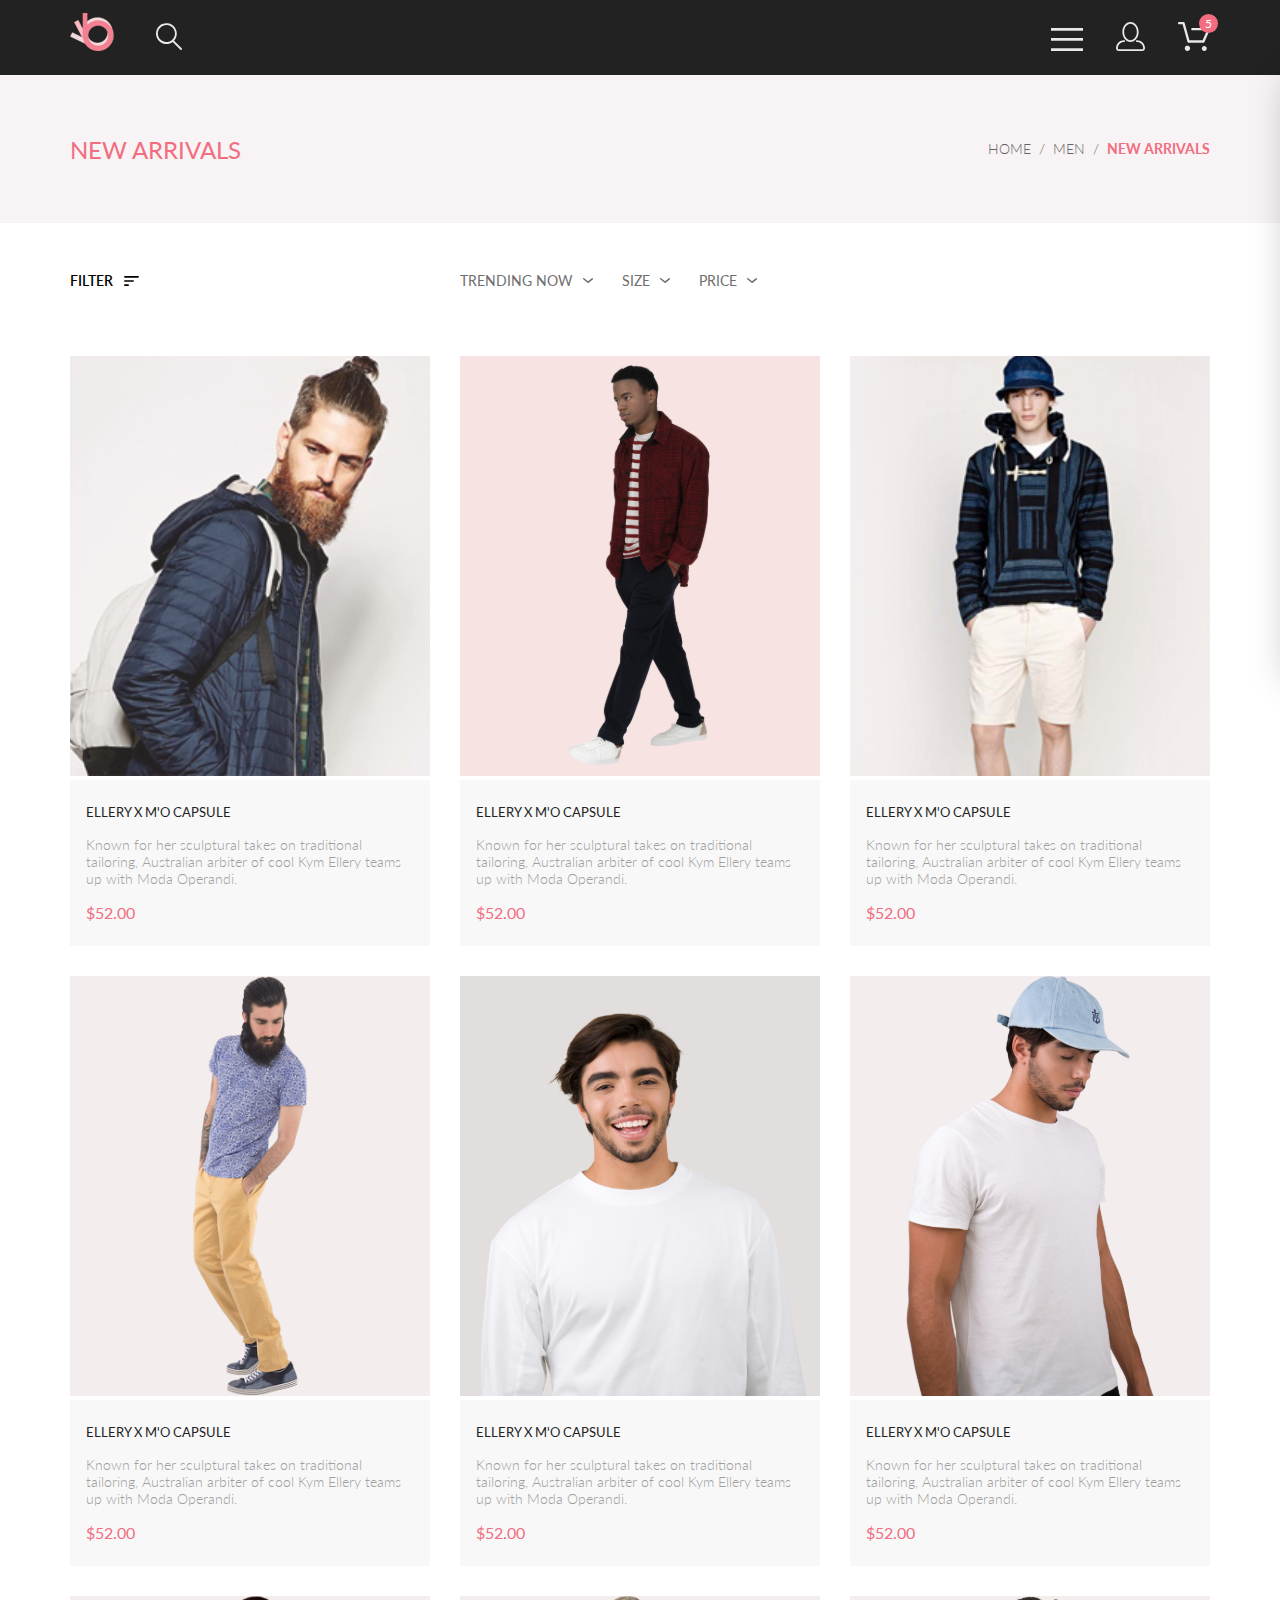
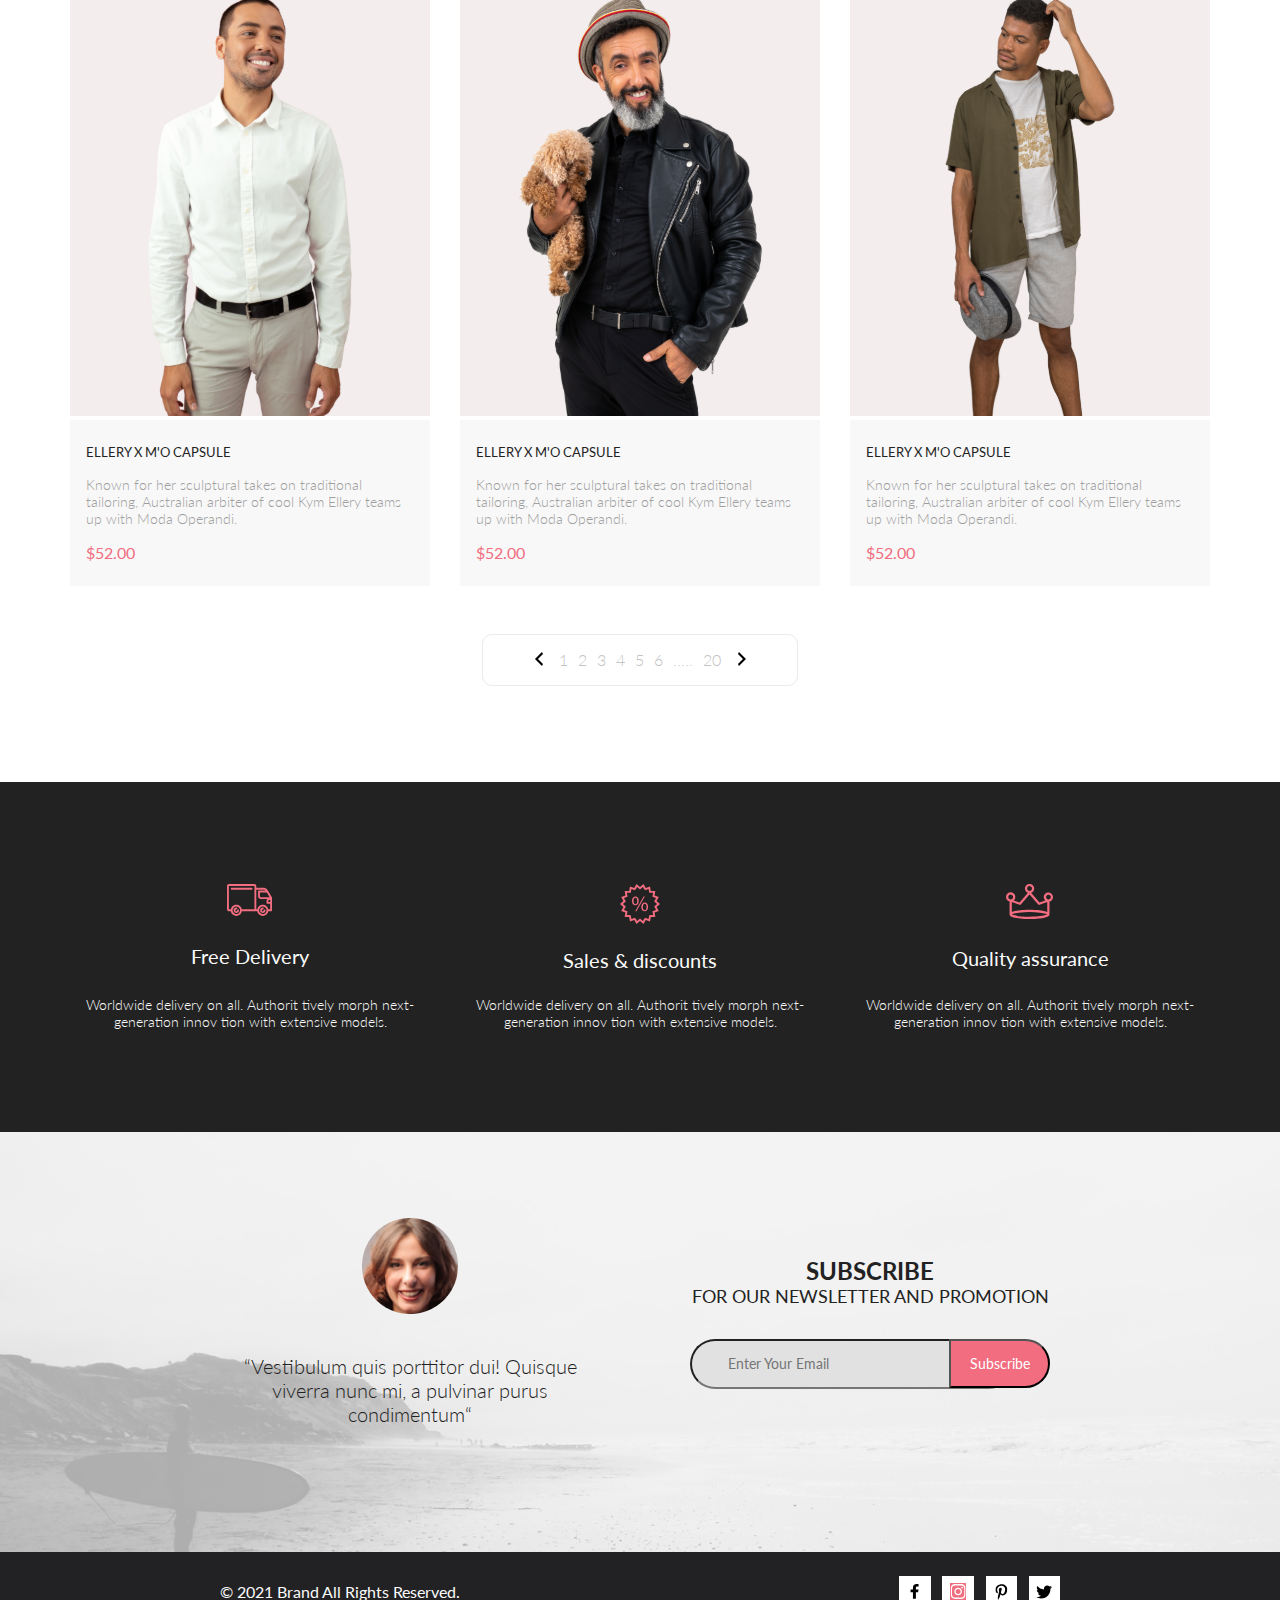
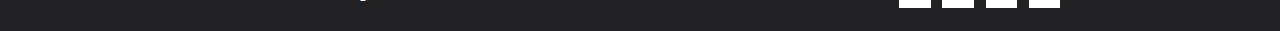
==== commit 5ce27b02: "Finish catalog.html" ====
--- a/catalog.html
+++ b/catalog.html
@@ -422,6 +422,24 @@
                         Add to Cart</a>
                 </div>
             </div>
+            <div class="product-box__pages" >
+                <a href="#" class="product-box__pages__arrows"><svg xmlns="http://www.w3.org/2000/svg" width="9" height="14" viewBox="0 0 9 14" fill="none">
+                    <path d="M8.99512 2L3.99512 7L8.99512 12L7.99512 14L0.995117 7L7.99512 0L8.99512 2Z" fill="black"></path>
+                </svg></a>
+                <div class="product-box__pages__link-box">
+                    <a href="#" class="product-box__pages__link-box__link">1</a>
+                    <a href="#" class="product-box__pages__link-box__link">2</a>
+                    <a href="#" class="product-box__pages__link-box__link">3</a>
+                    <a href="#" class="product-box__pages__link-box__link">4</a>
+                    <a href="#" class="product-box__pages__link-box__link">5</a>
+                    <a href="#" class="product-box__pages__link-box__link">6</a>
+                    <a href="#" class="product-box__pages__link-box__link">.....</a>
+                    <a href="#" class="product-box__pages__link-box__link">20</a>
+                </div>
+                <a href="#" class="product-box__pages__arrows"><svg xmlns="http://www.w3.org/2000/svg" width="9" height="14" viewBox="0 0 9 14" fill="none">
+                    <path d="M0.994995 12L5.995 7L0.994995 2L1.995 0L8.995 7L1.995 14L0.994995 12Z" fill="black"></path>
+                </svg></a>
+            </div>
         </section>
         <section class="advantages">
             <article class="advantages__item">
--- a/style.css
+++ b/style.css
@@ -336,6 +336,38 @@
   line-height: normal;
   color: #6F6E6E;
   font-family: Roboto;
+}
+
+.product-box__pages {
+  width: 284px;
+  display: flex;
+  justify-content: center;
+  gap: 16px;
+  margin: 48px auto 0;
+  padding: 15px;
+  border: 1px solid #EBEBEB;
+  border-radius: 10px;
+}
+.product-box__pages__arrows {
+  box-sizing: border-box;
+  padding-top: 2px;
+}
+.product-box__pages__arrows:hover path {
+  fill: #F16D7F;
+}
+.product-box__pages__link-box {
+  display: flex;
+  gap: 10px;
+}
+.product-box__pages__link-box__link {
+  font-family: "Lato";
+  font-size: 16px;
+  font-weight: 300;
+  line-height: normal;
+  color: #C4C4C4;
+}
+.product-box__pages__link-box__link:hover {
+  color: #F16D7F;
 }
 
 @media (max-width: 1024px) {
